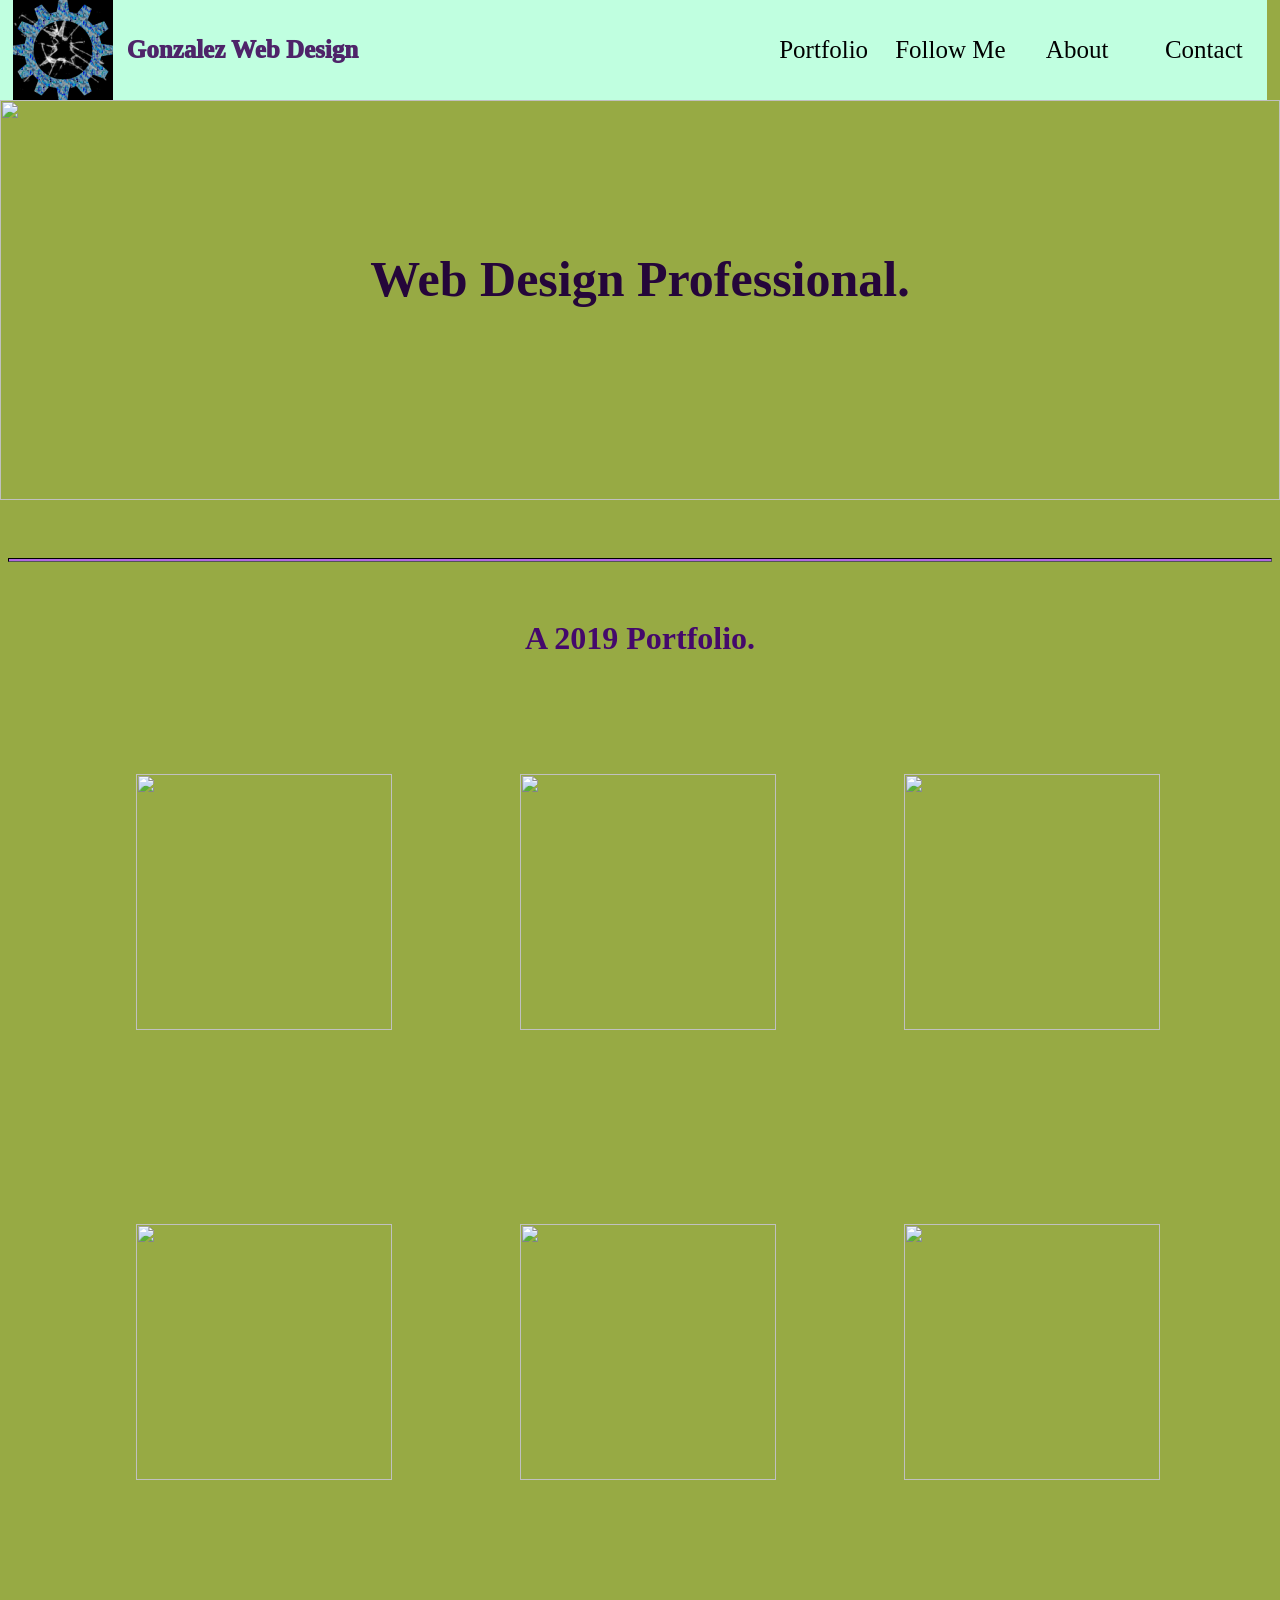
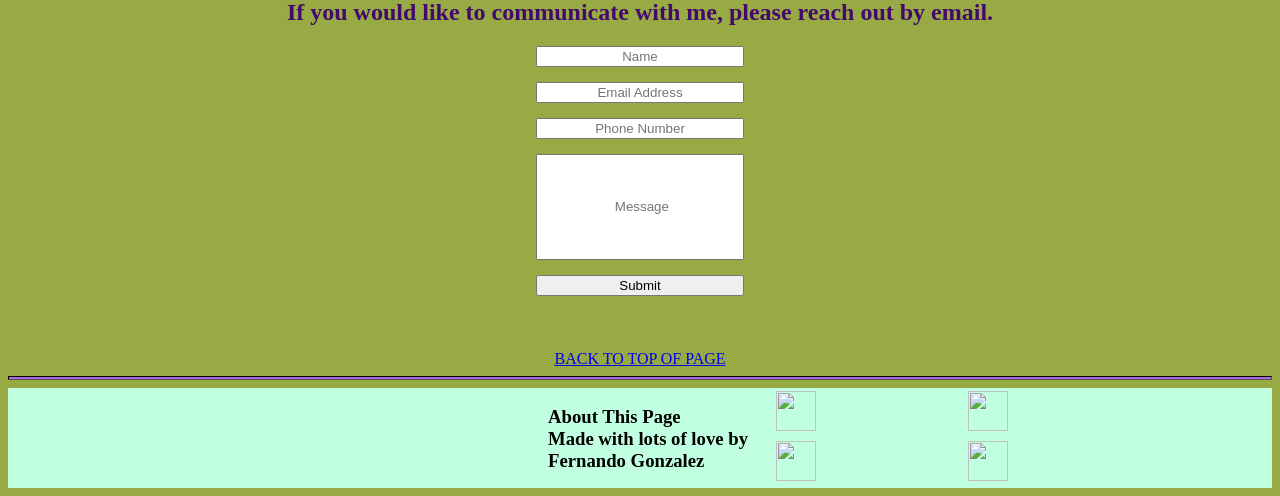
==== index.html @ bf1737f0 "Adding new changes" ====
<!DOCTYPE html>
<html>

<head>
  <meta name="viewport" content="width=device-width, initial-scale=1" />
  <link rel="stylesheet" href="style.css">
  <link rel="shortcut icon" href="http://i67.tinypic.com/2qsawkn.jpg" type="image/x-icon" />
</head>

<body>
  <div class="header">
    <div class="header__container">
      <div class="header__block header__block--icon">
        <img class="header__icon" src="icon.jpeg" />
      </div>

      <div class="header__block header__block--title">
        <p class="header__title">
          Gonzalez Web Design
        </p>
      </div>

      <a class="header__block header__block1 header__a" href="#portfolio">
        <p class="header__p">Portfolio</p>
      </a>

      <a class="header__block header__block2 header__a" href="#social">
        <p class="header__p">Follow Me</p>
      </a>

      <a class="header__block header__block3 header__a" href="#about">
        <p class="header__p">About</p>
      </a>

      <a class="header__block header__block4 header__a" href="#contact">
        <p class="header__p">Contact</p>
      </a>

    </div>
  </div>

  <div class="intro" id="intro">
    <img class="intro__banner" src="https://cdn.pixabay.com/photo/2015/11/02/18/34/banner-1018818_960_720.jpg" />
    <p class="intro__p">
      Web Design Professional.
    </p>
    <hr class="intro__hr" />
  </div>


  <div class="portfolio" id="portfolio">
    <h1 class="portfolio__h1">
      <br>A 2019 Portfolio.</h1>

    <div class="portfolio__container">

      <a class="portfolio__a  portfolio__image1" href="#portfolio">
        <img class="portfolio__image"
          src="https://www.thespruceeats.com/thmb/tqzL9e-4VYZ7c3CF2FsUl1rN_IQ=/1415x1415/smart/filters:no_upscale()/blueberriesx-56a495273df78cf772831b99.jpg" />
        <a class="portfolio__a portfolio__image2" href="#">
          <img class="portfolio__image "
            src="https://www.thompson-morgan.com/product_images/100/zoom/z-STRA-T72197P-A_h.jpg" />
        </a>
        <a class="portfolio__a portfolio__image3" href="#">
          <img class="portfolio__image "
            src="https://nutritionfacts.org/app/uploads/2019/01/blackberries-1539540_1920.jpg" />
        </a>
        <a class="portfolio__a portfolio__image4" href="#">
          <img class="portfolio__image "
            src="https://amindfullmom.com/wp-content/uploads/2017/09/Easy-Dairy-Free-Smoothie-1.jpg" />
        </a>
        <a class="portfolio__a portfolio__image5" href="#">
          <img class="portfolio__image" src="https://lilluna.com/wp-content/uploads/2018/06/berry-pie-resize-2.jpg" />
        </a>
        <a class="portfolio__a portfolio__image6" href="#">
          <img class="portfolio__image "
            src="https://healthyfitnessmeals.com/wp-content/uploads/2018/04/instagram-In-Stream_Square___berry-fruit-salad-5-2.jpg" />
        </a>
    </div>
  </div>

  <div class="contact">
    <h2 class="contact__h2">
      If you would like to communicate with me, please reach out by email.
    </h2>

    <div class="contact__container">
      <form class="contact__form" action="mail.php">
        <input class="contact__input contact__name" type="text" contact__input" placeholder="Name" name="name">
        <input class="contact__input contact__email" type="email" contact__input" placeholder="Email Address"
          name="email" />
        <input class="contact__input contact__phone" type="tel" contact__input" placeholder="Phone Number"
          name="phone" />
        <input class="contact__input contact__message" type="text" contact__input " placeholder=" Message"
          name="message" />

        <input class="contact__submit" type="submit" type="button" value="Submit" />
      </form>
    </div>

    <br>
    <br>
    <br>

    <div class="spring--back">
      <a class="spring--back" href="#intro">

        BACK TO TOP OF PAGE
      </a>
    </div>
  </div>

  <hr class="ending__hr" />

  <div class="footer">
    <div class="footer__container footer__notes">
      <h3 class="footer__h3"> <b>About This Page</b><br>
        Made with lots of love by<br>
        Fernando Gonzalez
    </div>
    <div class="footer__container footer__social">
      <div class="footer__div">
        <a class="footer__a  footer__facebook" href="https://www.facebook.com/" target="_blank">
          <img class="footer__icon" src="https://www.freeiconspng.com/uploads/official-facebook-icon-png-4.png">
        </a>
      </div>
      <div class="footer__div">
        <a class="footer__a footer__instagram" href="https://www.instagram.com/" target="_blank">
          <img class="footer__icon"
            src="https://www.freepngimg.com/thumb/logo/62372-computer-neon-instagram-icons-hd-image-free-png.png">
        </a>
      </div>
      <div class="footer__div">
        <a class="footer__a  footer__twitter" href="https://www.twitter.com/" target="_blank">
          <img class="footer__icon"
            src="https://cdn3.iconfinder.com/data/icons/free-social-icons/67/twitter_circle_color-512.png">
        </a>
      </div>
      <div class="footer__div">
        <a class="footer__a footer__snapchat" href="https://www.snapchat.com/" target="_blank">
          <img class="footer__icon" src="https://www.stickpng.com/assets/images/580b57fcd9996e24bc43c536.png">
        </a>
      </div>
    </div>
  </div>
</body>

</html>
---- style.css ----
body{
    overflow-x: hidden;
    background-color: rgb(151, 170, 68);
}

@media only screen 
  and (min-device-width: 375px) 
  and (max-device-width: 667px) 
  and (-webkit-min-device-pixel-ratio: 2) { /* iphones */
    .header{
        /*position: fixed;*/
        display: none;
        top: 0px;
        left: 0px;
        background-color: rgb(192, 255, 224);
    }
    .header__container{
        /*display: grid;*/
        display:none;
        grid-template-columns: repeat(10, 9.8vw);
        grid-template-rows: 100px;
        align-items: center;
    }
    .header__block{
        display:none;
        height: 100px;
        display: grid;
        justify-content: center;
        align-items: center;
    }
    
    .header__block--icon{
        display:none;
        grid-column: 1/2;
    }
    .header__block--title{
        display:none;
        justify-content: left;
        grid-column: 2/5;
        color: rgb(78, 36, 105);
    }
    
    .header__block1{
        display:none;
        grid-column: 7/8;
    }
    .header__block2{
        display:none;
        grid-column: 8/9;
    }
    .header__block3{
        display:none;
        grid-column: 9/10;
    }
    .header__block4{
        display:none;
        grid-column: 10/11;
    }

    .header__a {
        display: none;
        text-decoration: none;
        color: black;
        font-size: 25px;
    }
    .header__a:hover{
        display: none;
        animation-name: header__a--animation;
        animation-duration: 0.5s;
        animation-fill-mode: forwards;  
        /*background-color: rgb(27, 129, 189); */
    }
    .header__icon{
        display: none;
        height: 100px;
        width: 100px;
    }
    .header__title{
        display: none;
        font-size: 25px;
        text-align: center;
        height: auto;
        font-weight: 1000;
    }
    
}

@media screen 
  and (min-device-width: 1200px) 
  and (max-device-width: 1600px) 
  and (-webkit-min-device-pixel-ratio: 1) { 
    .header{
        position: fixed;
        top: 0px;
        left: 0px;
        background-color: rgb(192, 255, 224);
    }
    .header__container{
        display: grid;
        grid-template-columns: repeat(10, 9.9vw);
        grid-template-rows: 100px;
        align-items: center;
    }
    .header__block{
        height: 100px;
        display: grid;
        justify-content: center;
        align-items: center;
    }
    
    .header__block--icon{
        grid-column: 1/2;
    }
    .header__block--title{
        justify-content: left;
        grid-column: 2/5;
        color: rgb(78, 36, 105);
    }
    
    .header__block1{
        grid-column: 7/8;
    }
    .header__block2{
        grid-column: 8/9;
    }
    .header__block3{
        grid-column: 9/10;
    }
    .header__block4{
        grid-column: 10/11;
    }
    .header__a {
        text-decoration: none;
        color: black;
        font-size: 25px;
    }
    .header__a:hover{
        animation-name: header__a--animation;
        animation-duration: 0.5s;
        animation-fill-mode: forwards;  
        /*background-color: rgb(27, 129, 189); */
    }
    .header__icon{
        height: 100px;
        width: 100px;
    }
    .header__title{
        font-size: 25px;
        text-align: center;
        height: auto;
        font-weight: 1000;
    }
    .intro{
        margin-top: 100px;
    }
}




@keyframes header__a--animation{
    0%{
        color: red;
        background-color: rgb(151, 170, 68);
    }

    100%{
        color: blue;
        background-color: rgb(185, 197, 131);
    }
}

.intro{
    margin-top: 250px;
}

.intro__banner{
    position: absolute;
    left: 0px;
    top: 100px;
    width: 100vw;
    height: 400px;
    z-index: -100;
}
.intro__p{
    font-size: 50px;
    font-weight: 800;
    text-align: center;
    color: rgb(37, 6, 58);
}
.intro__hr{
        margin-top: 250px;
}
.intro__hr, .ending__hr{
    border-color: black;
    padding-top: 1px;
    padding-bottom: 1px;
    background-color: rgb(176, 104, 224);
}
@keyframes portfolio__image--animation{
    0%{
    }

    20%{
        box-shadow: 0px 0px 25px rgb(5, 75, 141);
    }
    70%{
        box-shadow: 0px 0px 25px rgb(5, 75, 141);
        box-shadow: 0px 0px 50px rgb(84, 164, 240);
    }
    100%{
        box-shadow: 0px 0px 25px rgb(5, 75, 141);
        box-shadow: 0px 0px 50px rgb(84, 164, 240);
        box-shadow: 0px 0px 100px rgb(144, 192, 236);
    }
}

@media only screen 
  and (min-device-width: 375px) 
  and (max-device-width: 667px) 
  and (-webkit-min-device-pixel-ratio: 2) 
  { /* iphones */
    .portfolio__a:hover{
        animation-name: portfolio__image--animation;
        animation-duration: 0.2s;
        animation-fill-mode: forwards;
    }
    .portfolio__container{
        display: grid;
        grid-template-columns: repeat(5, 20vw);
        grid-template-rows: repeat(3, 30vh);
        justify-items: center;
        align-items: center;
    }
    
    .portfolio__image{
        width: 40vw;
        height: 40vw;
    }
    .portfolio__image:hover{
        animation-name: portfolio__image--animation;
        animation-duration: 0.5s;
        animation-fill-mode: forwards;
    }
    .portfolio__image1{
        grid-column: 1/3;
        grid-row:  1/2;  
    }
    .portfolio__image2{
        grid-column: 4/6;
        grid-row: 1/2;
    }
    .portfolio__image3{
        grid-column: 1/3;
        grid-row: 2/3;
    }
    .portfolio__image4{
        grid-column: 4/6;
        grid-row: 2/3;
    }
    .portfolio__image5{
        grid-column: 1/3;
        grid-row: 3/4; 
    }
    .portfolio__image6
    {
        grid-column: 4/6;
        grid-row: 3/4;
    }
    .portfolio__h1{
        color: rgb(68, 9, 107);
        text-align: center;
    }
  }

  @media screen 
  and (min-device-width: 1200px) 
  and (max-device-width: 1600px) 
  and (-webkit-min-device-pixel-ratio: 1) 
  { 
    .portfolio__a:hover{
        animation-name: portfolio__image--animation;
        animation-duration: 0.2s;
        animation-fill-mode: forwards;
    }
    .portfolio__container{
        display: grid;
        grid-template-columns: repeat(10, 10vw);
        grid-template-rows: repeat(2, 50vh);
        justify-items: center;
        align-items: center;
    }
    
    .portfolio__image{
        width: 20vw;
        height: 20vw;
    }
    .portfolio__image:hover{
        animation-name: portfolio__image--animation;
        animation-duration: 0.5s;
        animation-fill-mode: forwards;
    }
    .portfolio__image1{
        grid-column: 2/4;
        grid-row:  1/2;  
    }
    .portfolio__image2{
        grid-column: 5/7;
        grid-row: 1/2;
    }
    .portfolio__image3{
        grid-column: 8/10;
        grid-row: 1/2;
    }
    .portfolio__image4{
        grid-column: 2/4;
        grid-row: 2/3;
    }
    .portfolio__image5{
        grid-column: 5/7;
        grid-row: 2/3; 
    }
    .portfolio__image6
    {
        grid-column: 8/10;
        grid-row: 2/3;
    }
    .portfolio__h1{
        color: rgb(68, 9, 107);
        text-align: center;
    }
  }
.contact__h2{
    text-align: center; 
    color: rgb(68, 9, 107);
}
.contact__container{
    display: grid;
    grid-template-columns: 100vw; 
    justify-content: center;
    align-items: center;
}

.contact__form{
    display: grid;
    justify-content: center;
    align-items: center;
    row-gap: 15px;
}

.contact__input {
    text-align: center;
}

.contact__message{
    width: 200px;
    height: 100px;
}

.spring--back{
    text-align: center;
}

.footer__h1{
    text-align: center;
}

.footer{
    display: grid;
    grid-template-columns: repeat(10, 10vw);
    grid-template-rows: 100px;
    background-color: rgb(192, 255, 224);

}

.footer__container{
    display: grid;
    justify-content: center;
    align-items: center;
}

@media only screen 
  and (min-device-width: 375px) 
  and (max-device-width: 667px) 
  and (-webkit-min-device-pixel-ratio: 2) { /* iphones */
        .footer__notes{
            grid-column: 1/7;
    }
}

    @media screen 
  and (min-device-width: 1200px) 
  and (max-device-width: 1600px) 
  and (-webkit-min-device-pixel-ratio: 1) { 
        .footer__notes{
            grid-column: 5/7;
        }
  }
.footer__social{
    grid-column: 7/10;
    display: grid;
    grid-template-columns: repeat(2, 50%);
    grid-template-rows: repeat(2, 50%);
    justify-content: center;
    align-items: center;
}
.footer__icon{
    width: 40px;
    height: 40px;
}

.footer__facebook{
    grid-column: 1/2;
    grid-row: 1/2;
    }
    .footer__instagram{
        grid-column: 2/3;
        grid-row: 1/2;
    }
    .footer__twitter{
        grid-column: 1/2;
        grid-row: 2/3;
    }
    .footer__snapchat{
        grid-column: 2/3;
        grid-row: 2/3;
    }
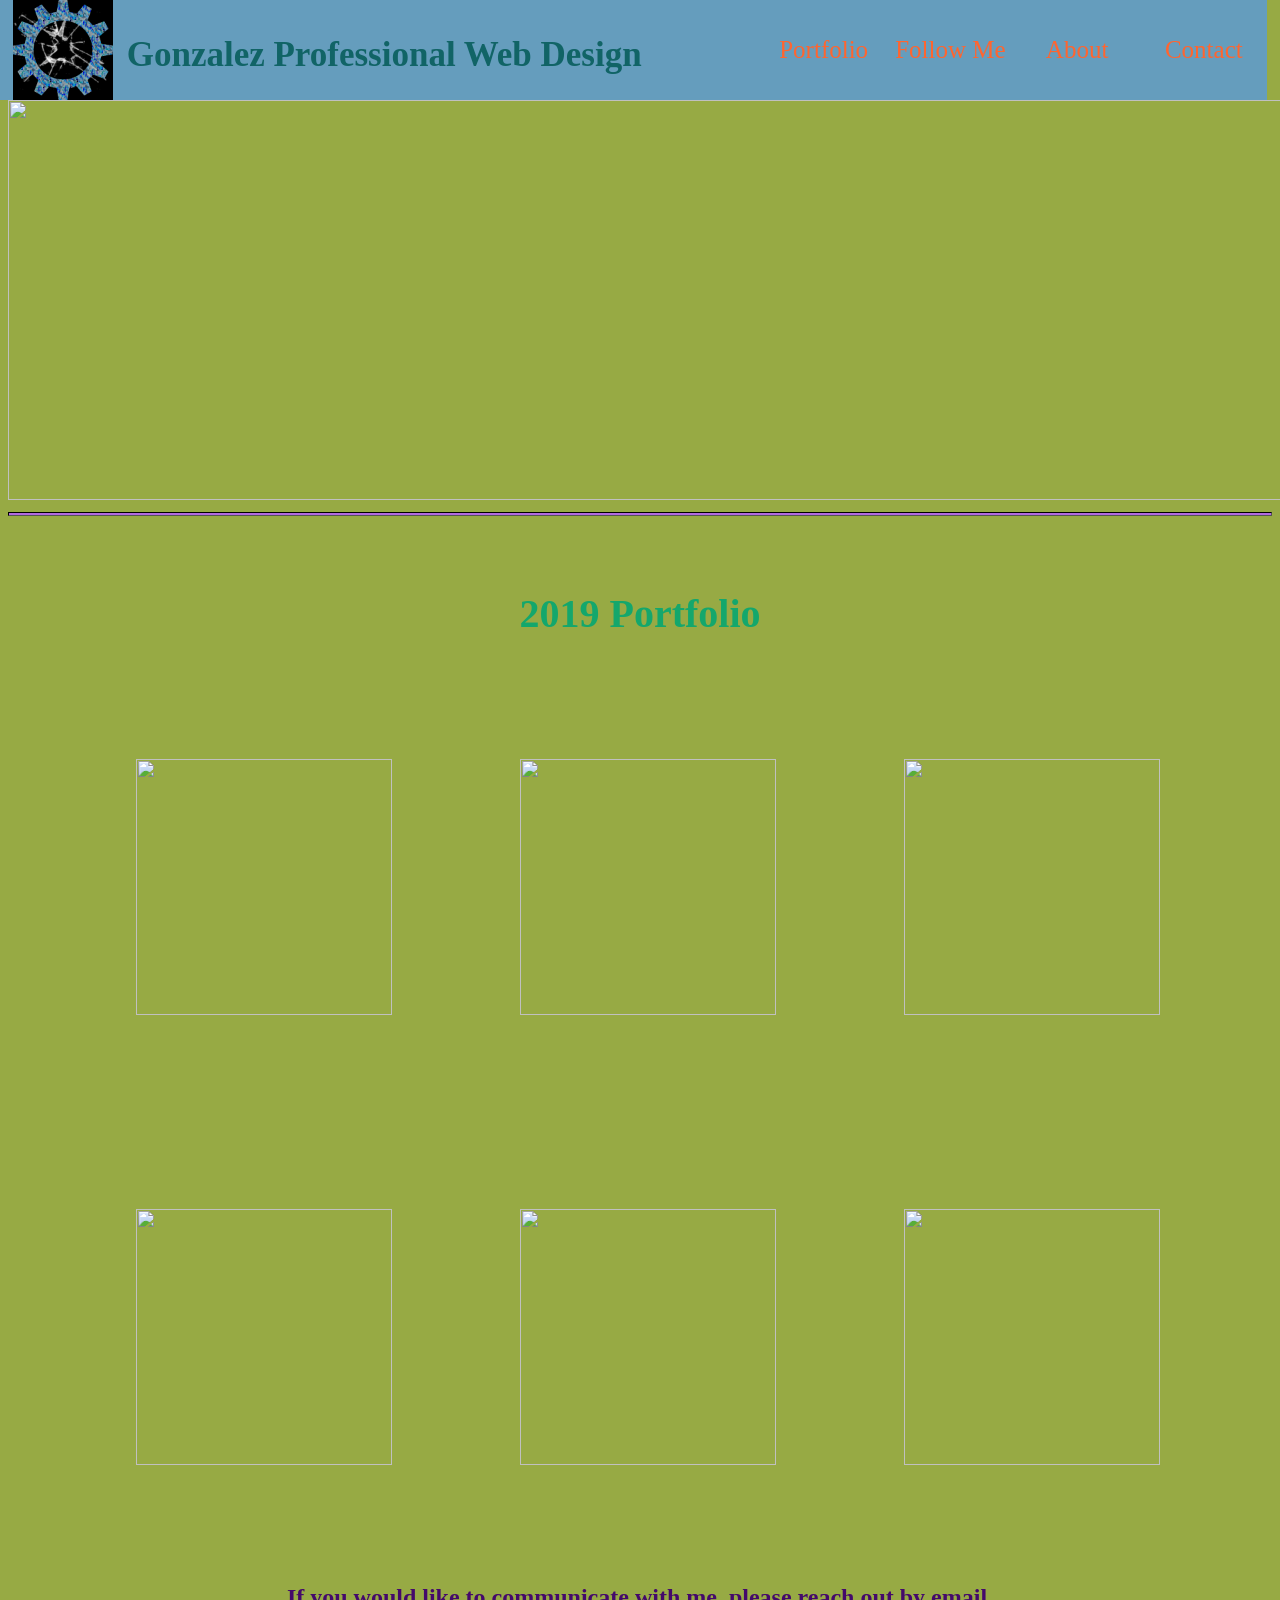
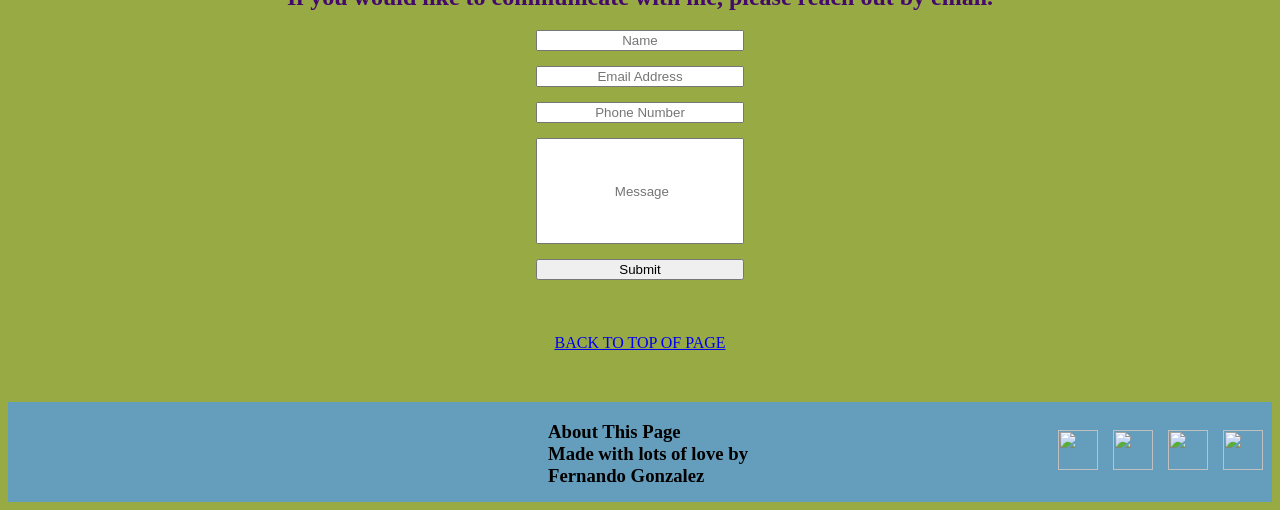
==== commit 1404eec2: "Jasmine helped me :)" ====
--- a/index.html
+++ b/index.html
@@ -16,7 +16,7 @@
 
       <div class="header__block header__block--title">
         <p class="header__title">
-          Gonzalez Web Design
+          Gonzalez Professional Web Design
         </p>
       </div>
 
@@ -40,17 +40,17 @@
   </div>
 
   <div class="intro" id="intro">
-    <img class="intro__banner" src="https://cdn.pixabay.com/photo/2015/11/02/18/34/banner-1018818_960_720.jpg" />
     <p class="intro__p">
-      Web Design Professional.
+      
     </p>
+    <img class="intro__banner" src="https://bloximages.newyork1.vip.townnews.com/fredericknewspost.com/content/tncms/assets/v3/editorial/b/5f/b5fc87c0-5a7e-5927-916b-84604a9eda66/5bd89a073c6de.image.jpg?resize=400%2C188" />
     <hr class="intro__hr" />
   </div>
 
 
   <div class="portfolio" id="portfolio">
     <h1 class="portfolio__h1">
-      <br>A 2019 Portfolio.</h1>
+      <br>2019 Portfolio</h1>
 
     <div class="portfolio__container">
 
@@ -110,7 +110,6 @@
     </div>
   </div>
 
-  <hr class="ending__hr" />
 
   <div class="footer">
     <div class="footer__container footer__notes">
@@ -127,13 +126,13 @@
       <div class="footer__div">
         <a class="footer__a footer__instagram" href="https://www.instagram.com/" target="_blank">
           <img class="footer__icon"
-            src="https://www.freepngimg.com/thumb/logo/62372-computer-neon-instagram-icons-hd-image-free-png.png">
+            src="http://www.transparentpng.com/thumb/logo-instagram/4u4DTk-instagram-logo-transparent-background.png">
         </a>
       </div>
       <div class="footer__div">
         <a class="footer__a  footer__twitter" href="https://www.twitter.com/" target="_blank">
           <img class="footer__icon"
-            src="https://cdn3.iconfinder.com/data/icons/free-social-icons/67/twitter_circle_color-512.png">
+            src="http://s7494.pcdn.co/ie/files/2017/12/twitter-png-twitter-icon-1600.png">
         </a>
       </div>
       <div class="footer__div">
--- a/style.css
+++ b/style.css
@@ -1,347 +1,213 @@
-body{
+body {
     overflow-x: hidden;
     background-color: rgb(151, 170, 68);
 }
 
-@media only screen 
-  and (min-device-width: 375px) 
-  and (max-device-width: 667px) 
-  and (-webkit-min-device-pixel-ratio: 2) { /* iphones */
-    .header{
-        /*position: fixed;*/
-        display: none;
-        top: 0px;
-        left: 0px;
-        background-color: rgb(192, 255, 224);
-    }
-    .header__container{
-        /*display: grid;*/
-        display:none;
-        grid-template-columns: repeat(10, 9.8vw);
-        grid-template-rows: 100px;
-        align-items: center;
-    }
-    .header__block{
-        display:none;
-        height: 100px;
-        display: grid;
-        justify-content: center;
-        align-items: center;
-    }
-    
-    .header__block--icon{
-        display:none;
-        grid-column: 1/2;
-    }
-    .header__block--title{
-        display:none;
-        justify-content: left;
-        grid-column: 2/5;
-        color: rgb(78, 36, 105);
-    }
-    
-    .header__block1{
-        display:none;
-        grid-column: 7/8;
-    }
-    .header__block2{
-        display:none;
-        grid-column: 8/9;
-    }
-    .header__block3{
-        display:none;
-        grid-column: 9/10;
-    }
-    .header__block4{
-        display:none;
-        grid-column: 10/11;
-    }
-
-    .header__a {
-        display: none;
-        text-decoration: none;
-        color: black;
-        font-size: 25px;
-    }
-    .header__a:hover{
-        display: none;
-        animation-name: header__a--animation;
-        animation-duration: 0.5s;
-        animation-fill-mode: forwards;  
-        /*background-color: rgb(27, 129, 189); */
-    }
-    .header__icon{
-        display: none;
-        height: 100px;
-        width: 100px;
-    }
-    .header__title{
-        display: none;
-        font-size: 25px;
-        text-align: center;
-        height: auto;
-        font-weight: 1000;
-    }
-    
-}
-
-@media screen 
-  and (min-device-width: 1200px) 
-  and (max-device-width: 1600px) 
-  and (-webkit-min-device-pixel-ratio: 1) { 
-    .header{
-        position: fixed;
-        top: 0px;
-        left: 0px;
-        background-color: rgb(192, 255, 224);
-    }
-    .header__container{
-        display: grid;
-        grid-template-columns: repeat(10, 9.9vw);
-        grid-template-rows: 100px;
-        align-items: center;
-    }
-    .header__block{
-        height: 100px;
-        display: grid;
-        justify-content: center;
-        align-items: center;
-    }
-    
-    .header__block--icon{
-        grid-column: 1/2;
-    }
-    .header__block--title{
-        justify-content: left;
-        grid-column: 2/5;
-        color: rgb(78, 36, 105);
-    }
-    
-    .header__block1{
-        grid-column: 7/8;
-    }
-    .header__block2{
-        grid-column: 8/9;
-    }
-    .header__block3{
-        grid-column: 9/10;
-    }
-    .header__block4{
-        grid-column: 10/11;
-    }
-    .header__a {
-        text-decoration: none;
-        color: black;
-        font-size: 25px;
-    }
-    .header__a:hover{
-        animation-name: header__a--animation;
-        animation-duration: 0.5s;
-        animation-fill-mode: forwards;  
-        /*background-color: rgb(27, 129, 189); */
-    }
-    .header__icon{
-        height: 100px;
-        width: 100px;
-    }
-    .header__title{
-        font-size: 25px;
-        text-align: center;
-        height: auto;
-        font-weight: 1000;
-    }
-    .intro{
-        margin-top: 100px;
-    }
-}
-
-
-
-
-@keyframes header__a--animation{
-    0%{
-        color: red;
-        background-color: rgb(151, 170, 68);
-    }
-
-    100%{
-        color: blue;
-        background-color: rgb(185, 197, 131);
-    }
-}
-
-.intro{
-    margin-top: 250px;
-}
-
-.intro__banner{
-    position: absolute;
+.header {
+    position: fixed;
+    top: 0px;
     left: 0px;
-    top: 100px;
+    background-color: #659dbd;
+}
+
+.header__container {
+    display: grid;
+    grid-template-columns: repeat(10, 9.9vw);
+    grid-template-rows: 100px;
+    align-items: center;
+}
+
+.header__block {
+    height: 100px;
+    display: grid;
+    justify-content: center;
+    align-items: center;
+}
+
+.header__block--icon {
+    grid-column: 1/2;
+}
+
+.header__block--title {
+    justify-content: left;
+    grid-column: 2/7;
+}
+
+.header__block1 {
+    grid-column: 7/8;
+}
+
+.header__block2 {
+    grid-column: 8/9;
+}
+
+.header__block3 {
+    grid-column: 9/10;
+}
+
+.header__block4 {
+    grid-column: 10/11;
+}
+
+.header__a {
+    text-decoration: none;
+    color: #ff652f;
+    font-size: 25px;
+    font-family: Garamond;
+}
+
+.header__a:hover {
+    animation-name: header__a--animation;
+    animation-duration: 0.5s;
+    animation-fill-mode: forwards;
+    /*background-color: rgb(27, 129, 189); */
+}
+
+.header__icon {
+    height: 100px;
+    width: 100px;
+}
+
+.header__title {
+    font-size: 35px;
+    font-weight: 800;
+    text-align: center;
+    color: #116466;
+    font-family: "Impact"; 
+
+}
+
+.intro {
+    margin-top: 100px;
+}
+
+@keyframes header__a--animation {
+    0% {
+        color: #ffcb9a;
+        background-color: #116166;
+    }
+    100% {
+        color: #e8a87c;
+        background-color: #c38d9e;
+    }
+}
+
+
+
+.intro__banner {
+    position: relative;
     width: 100vw;
     height: 400px;
     z-index: -100;
 }
-.intro__p{
+
+.intro__p {
     font-size: 50px;
     font-weight: 800;
     text-align: center;
     color: rgb(37, 6, 58);
 }
-.intro__hr{
-        margin-top: 250px;
-}
-.intro__hr, .ending__hr{
+
+
+
+.intro__hr, .ending__hr {
     border-color: black;
     padding-top: 1px;
     padding-bottom: 1px;
     background-color: rgb(176, 104, 224);
 }
-@keyframes portfolio__image--animation{
-    0%{
-    }
-
-    20%{
+
+@keyframes portfolio__image--animation {
+    0% {}
+    20% {
         box-shadow: 0px 0px 25px rgb(5, 75, 141);
     }
-    70%{
+    70% {
         box-shadow: 0px 0px 25px rgb(5, 75, 141);
         box-shadow: 0px 0px 50px rgb(84, 164, 240);
     }
-    100%{
+    100% {
         box-shadow: 0px 0px 25px rgb(5, 75, 141);
         box-shadow: 0px 0px 50px rgb(84, 164, 240);
         box-shadow: 0px 0px 100px rgb(144, 192, 236);
     }
 }
 
-@media only screen 
-  and (min-device-width: 375px) 
-  and (max-device-width: 667px) 
-  and (-webkit-min-device-pixel-ratio: 2) 
-  { /* iphones */
-    .portfolio__a:hover{
-        animation-name: portfolio__image--animation;
-        animation-duration: 0.2s;
-        animation-fill-mode: forwards;
-    }
-    .portfolio__container{
-        display: grid;
-        grid-template-columns: repeat(5, 20vw);
-        grid-template-rows: repeat(3, 30vh);
-        justify-items: center;
-        align-items: center;
-    }
-    
-    .portfolio__image{
-        width: 40vw;
-        height: 40vw;
-    }
-    .portfolio__image:hover{
-        animation-name: portfolio__image--animation;
-        animation-duration: 0.5s;
-        animation-fill-mode: forwards;
-    }
-    .portfolio__image1{
-        grid-column: 1/3;
-        grid-row:  1/2;  
-    }
-    .portfolio__image2{
-        grid-column: 4/6;
-        grid-row: 1/2;
-    }
-    .portfolio__image3{
-        grid-column: 1/3;
-        grid-row: 2/3;
-    }
-    .portfolio__image4{
-        grid-column: 4/6;
-        grid-row: 2/3;
-    }
-    .portfolio__image5{
-        grid-column: 1/3;
-        grid-row: 3/4; 
-    }
-    .portfolio__image6
-    {
-        grid-column: 4/6;
-        grid-row: 3/4;
-    }
-    .portfolio__h1{
-        color: rgb(68, 9, 107);
-        text-align: center;
-    }
-  }
-
-  @media screen 
-  and (min-device-width: 1200px) 
-  and (max-device-width: 1600px) 
-  and (-webkit-min-device-pixel-ratio: 1) 
-  { 
-    .portfolio__a:hover{
-        animation-name: portfolio__image--animation;
-        animation-duration: 0.2s;
-        animation-fill-mode: forwards;
-    }
-    .portfolio__container{
-        display: grid;
-        grid-template-columns: repeat(10, 10vw);
-        grid-template-rows: repeat(2, 50vh);
-        justify-items: center;
-        align-items: center;
-    }
-    
-    .portfolio__image{
-        width: 20vw;
-        height: 20vw;
-    }
-    .portfolio__image:hover{
-        animation-name: portfolio__image--animation;
-        animation-duration: 0.5s;
-        animation-fill-mode: forwards;
-    }
-    .portfolio__image1{
-        grid-column: 2/4;
-        grid-row:  1/2;  
-    }
-    .portfolio__image2{
-        grid-column: 5/7;
-        grid-row: 1/2;
-    }
-    .portfolio__image3{
-        grid-column: 8/10;
-        grid-row: 1/2;
-    }
-    .portfolio__image4{
-        grid-column: 2/4;
-        grid-row: 2/3;
-    }
-    .portfolio__image5{
-        grid-column: 5/7;
-        grid-row: 2/3; 
-    }
-    .portfolio__image6
-    {
-        grid-column: 8/10;
-        grid-row: 2/3;
-    }
-    .portfolio__h1{
-        color: rgb(68, 9, 107);
-        text-align: center;
-    }
-  }
-.contact__h2{
-    text-align: center; 
+.portfolio__a:hover {
+    animation-name: portfolio__image--animation;
+    animation-duration: 0.2s;
+    animation-fill-mode: forwards;
+}
+
+.portfolio__container {
+    display: grid;
+    grid-template-columns: repeat(10, 10vw);
+    grid-template-rows: repeat(2, 50vh);
+    justify-items: center;
+    align-items: center;
+}
+
+.portfolio__image {
+    width: 20vw;
+    height: 20vw;
+}
+
+.portfolio__image:hover {
+    animation-name: portfolio__image--animation;
+    animation-duration: 0.5s;
+    animation-fill-mode: forwards;
+}
+
+.portfolio__image1 {
+    grid-column: 2/4;
+    grid-row: 1/2;
+}
+
+.portfolio__image2 {
+    grid-column: 5/7;
+    grid-row: 1/2;
+}
+
+.portfolio__image3 {
+    grid-column: 8/10;
+    grid-row: 1/2;
+}
+
+.portfolio__image4 {
+    grid-column: 2/4;
+    grid-row: 2/3;
+}
+
+.portfolio__image5 {
+    grid-column: 5/7;
+    grid-row: 2/3;
+}
+
+.portfolio__image6 {
+    grid-column: 8/10;
+    grid-row: 2/3;
+}
+
+.portfolio__h1 {
+    font-size: 40px;
+    color: #14a76c;
+    text-align: center;
+    font-family: Times;
+}
+
+.contact__h2 {
+    text-align: center;
     color: rgb(68, 9, 107);
 }
-.contact__container{
-    display: grid;
-    grid-template-columns: 100vw; 
-    justify-content: center;
-    align-items: center;
-}
-
-.contact__form{
+
+.contact__container {
+    display: grid;
+    grid-template-columns: 100vw;
+    justify-content: center;
+    align-items: center;
+}
+
+.contact__form {
     display: grid;
     justify-content: center;
     align-items: center;
@@ -352,76 +218,64 @@
     text-align: center;
 }
 
-.contact__message{
+.contact__message {
     width: 200px;
     height: 100px;
 }
 
-.spring--back{
-    text-align: center;
-}
-
-.footer__h1{
-    text-align: center;
-}
-
-.footer{
+.spring--back {
+    text-align: center;
+}
+
+.footer__h1 {
+    text-align: center;
+}
+
+.footer {
     display: grid;
     grid-template-columns: repeat(10, 10vw);
     grid-template-rows: 100px;
-    background-color: rgb(192, 255, 224);
-
-}
-
-.footer__container{
-    display: grid;
-    justify-content: center;
-    align-items: center;
-}
-
-@media only screen 
-  and (min-device-width: 375px) 
-  and (max-device-width: 667px) 
-  and (-webkit-min-device-pixel-ratio: 2) { /* iphones */
-        .footer__notes{
-            grid-column: 1/7;
-    }
-}
-
-    @media screen 
-  and (min-device-width: 1200px) 
-  and (max-device-width: 1600px) 
-  and (-webkit-min-device-pixel-ratio: 1) { 
-        .footer__notes{
-            grid-column: 5/7;
-        }
-  }
-.footer__social{
-    grid-column: 7/10;
-    display: grid;
-    grid-template-columns: repeat(2, 50%);
-    grid-template-rows: repeat(2, 50%);
-    justify-content: center;
-    align-items: center;
-}
-.footer__icon{
+    background-color: #659dbd;
+
+    margin-top: 50px;
+}
+
+.footer__container {
+    display: grid;
+    justify-content: center;
+    align-items: center;
+}
+
+.footer__notes {
+    grid-column: 5/7;
+}
+
+.footer__social {
+    grid-column: 9/12;
+    display: flex;
+    justify-content: center;
+    align-items: center;
+    column-gap: 5px;
+}
+
+.footer__icon {
     width: 40px;
     height: 40px;
 }
 
-.footer__facebook{
-    grid-column: 1/2;
-    grid-row: 1/2;
-    }
-    .footer__instagram{
-        grid-column: 2/3;
-        grid-row: 1/2;
-    }
-    .footer__twitter{
-        grid-column: 1/2;
-        grid-row: 2/3;
-    }
-    .footer__snapchat{
-        grid-column: 2/3;
-        grid-row: 2/3;
-    }+.footer__facebook {
+    position: relative;
+    
+}
+
+.footer__instagram {
+    margin-left: 10px;
+}
+
+.footer__twitter {
+    margin-left: 10px;
+}
+
+.footer__snapchat {
+    margin-left: 10px;
+}
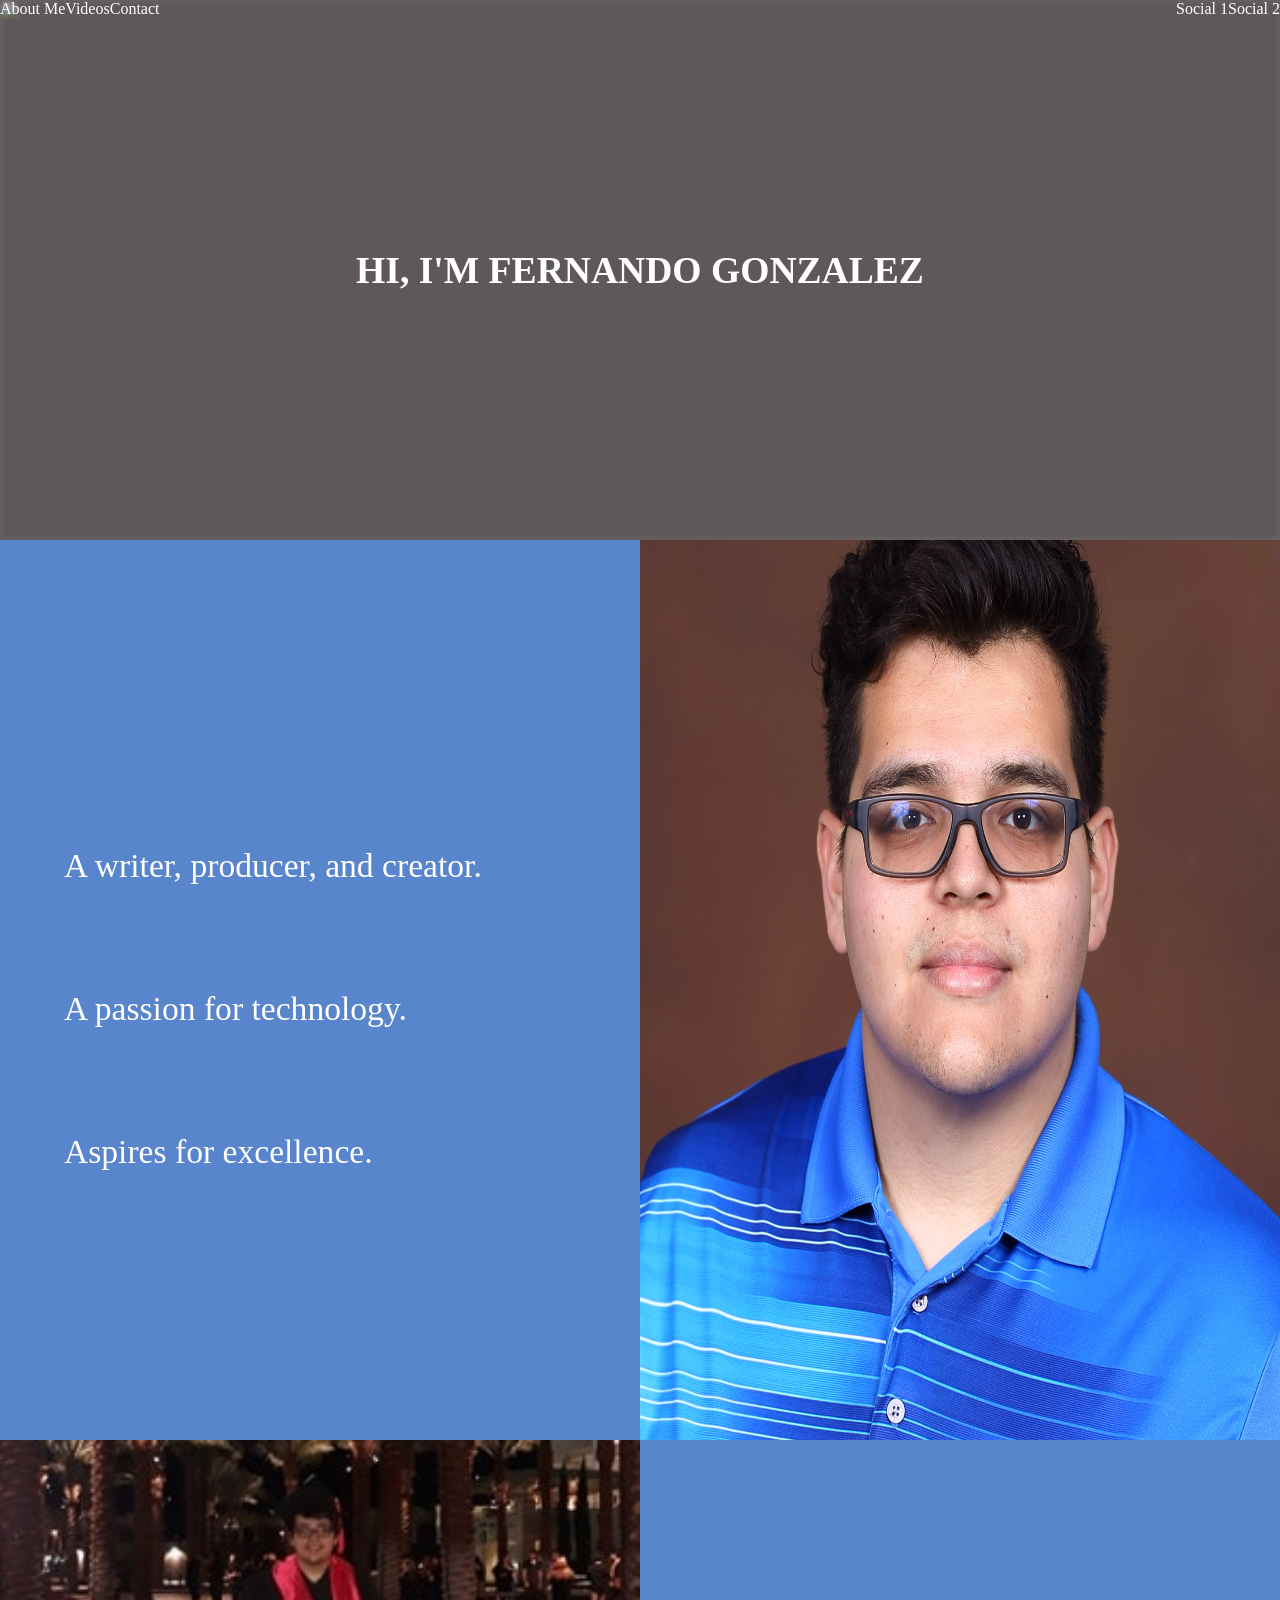
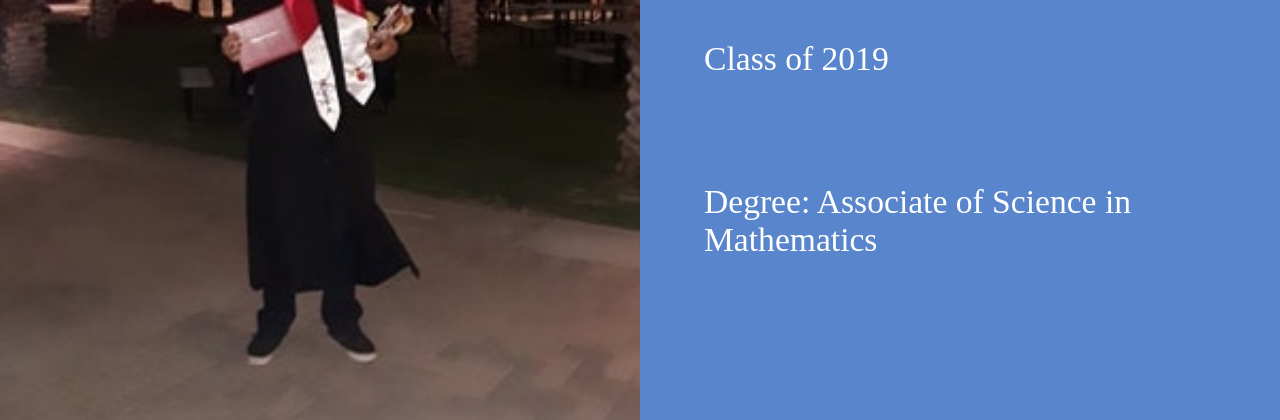
==== commit 51097b04: "Changed html to index.html" ====
--- a/index.html
+++ b/index.html
@@ -1,147 +1,91 @@
-<!DOCTYPE html>
 <html>
 
 <head>
-  <meta name="viewport" content="width=device-width, initial-scale=1" />
-  <link rel="stylesheet" href="style.css">
-  <link rel="shortcut icon" href="http://i67.tinypic.com/2qsawkn.jpg" type="image/x-icon" />
+    <link rel="stylesheet" type="text/css" href="Fernando.css">
+    <script src="Fernando.js">
+    </script>
 </head>
 
 <body>
-  <div class="header">
-    <div class="header__container">
-      <div class="header__block header__block--icon">
-        <img class="header__icon" src="icon.jpeg" />
-      </div>
 
-      <div class="header__block header__block--title">
-        <p class="header__title">
-          Gonzalez Professional Web Design
-        </p>
-      </div>
+    <div class="header">
+        <nav class="header__nav">
 
-      <a class="header__block header__block1 header__a" href="#portfolio">
-        <p class="header__p">Portfolio</p>
-      </a>
+            <div class="header__nav__box">
+                <a class="header__nav__box__a" href="#">About Me</a>
+            </div>
 
-      <a class="header__block header__block2 header__a" href="#social">
-        <p class="header__p">Follow Me</p>
-      </a>
+            <div class="header__nav__box">
+                <a class="header__nav__box__a" href="#">Videos</a>
+            </div>
 
-      <a class="header__block header__block3 header__a" href="#about">
-        <p class="header__p">About</p>
-      </a>
+            <div class="header__nav__box">
+                <a class="header__nav__box__a" href="#">Contact</a>
+            </div>
 
-      <a class="header__block header__block4 header__a" href="#contact">
-        <p class="header__p">Contact</p>
-      </a>
+        </nav>
 
+        <div class="header__social">
+            <div class="header__social__div">
+                <a class="header__social__div__a" href="#">Social 1</a>
+            </div>
+
+            <div class="header__social__div">
+                <a class="header__social__div__a" href="#">Social 2</a>
+            </div>
+        </div>
     </div>
-  </div>
 
-  <div class="intro" id="intro">
-    <p class="intro__p">
-      
-    </p>
-    <img class="intro__banner" src="https://bloximages.newyork1.vip.townnews.com/fredericknewspost.com/content/tncms/assets/v3/editorial/b/5f/b5fc87c0-5a7e-5927-916b-84604a9eda66/5bd89a073c6de.image.jpg?resize=400%2C188" />
-    <hr class="intro__hr" />
-  </div>
+    <div class="introduction">
+        <div class="introduction__wrapper">
+            <img class="introduction__image" src="idyllwild.jpeg" />
+        </div>
+        <h1 class="introduction__box__h1">
+            HI, I'M FERNANDO GONZALEZ
+        </h1>
+    </div>
 
 
-  <div class="portfolio" id="portfolio">
-    <h1 class="portfolio__h1">
-      <br>2019 Portfolio</h1>
+    <div class="body__container">
+        <div class="introduction__container__description">
+            <p class="introduction__p">
+                A writer, producer, and creator. 
+            </p>
 
-    <div class="portfolio__container">
+            <p class="introduction__p">
+                A passion for technology.
+            </p>
 
-      <a class="portfolio__a  portfolio__image1" href="#portfolio">
-        <img class="portfolio__image"
-          src="https://www.thespruceeats.com/thmb/tqzL9e-4VYZ7c3CF2FsUl1rN_IQ=/1415x1415/smart/filters:no_upscale()/blueberriesx-56a495273df78cf772831b99.jpg" />
-        <a class="portfolio__a portfolio__image2" href="#">
-          <img class="portfolio__image "
-            src="https://www.thompson-morgan.com/product_images/100/zoom/z-STRA-T72197P-A_h.jpg" />
-        </a>
-        <a class="portfolio__a portfolio__image3" href="#">
-          <img class="portfolio__image "
-            src="https://nutritionfacts.org/app/uploads/2019/01/blackberries-1539540_1920.jpg" />
-        </a>
-        <a class="portfolio__a portfolio__image4" href="#">
-          <img class="portfolio__image "
-            src="https://amindfullmom.com/wp-content/uploads/2017/09/Easy-Dairy-Free-Smoothie-1.jpg" />
-        </a>
-        <a class="portfolio__a portfolio__image5" href="#">
-          <img class="portfolio__image" src="https://lilluna.com/wp-content/uploads/2018/06/berry-pie-resize-2.jpg" />
-        </a>
-        <a class="portfolio__a portfolio__image6" href="#">
-          <img class="portfolio__image "
-            src="https://healthyfitnessmeals.com/wp-content/uploads/2018/04/instagram-In-Stream_Square___berry-fruit-salad-5-2.jpg" />
-        </a>
-    </div>
-  </div>
+            <p class="introduction__p">
+                Aspires for excellence.
+            </p>
 
-  <div class="contact">
-    <h2 class="contact__h2">
-      If you would like to communicate with me, please reach out by email.
-    </h2>
+        </div>
 
-    <div class="contact__container">
-      <form class="contact__form" action="mail.php">
-        <input class="contact__input contact__name" type="text" contact__input" placeholder="Name" name="name">
-        <input class="contact__input contact__email" type="email" contact__input" placeholder="Email Address"
-          name="email" />
-        <input class="contact__input contact__phone" type="tel" contact__input" placeholder="Phone Number"
-          name="phone" />
-        <input class="contact__input contact__message" type="text" contact__input " placeholder=" Message"
-          name="message" />
-
-        <input class="contact__submit" type="submit" type="button" value="Submit" />
-      </form>
-    </div>
-
-    <br>
-    <br>
-    <br>
-
-    <div class="spring--back">
-      <a class="spring--back" href="#intro">
-
-        BACK TO TOP OF PAGE
-      </a>
-    </div>
-  </div>
+        <div class="introduction__container__picture">
+            <img class="introduction__image2" src="image.jpeg" />
+        </div>
 
 
-  <div class="footer">
-    <div class="footer__container footer__notes">
-      <h3 class="footer__h3"> <b>About This Page</b><br>
-        Made with lots of love by<br>
-        Fernando Gonzalez
-    </div>
-    <div class="footer__container footer__social">
-      <div class="footer__div">
-        <a class="footer__a  footer__facebook" href="https://www.facebook.com/" target="_blank">
-          <img class="footer__icon" src="https://www.freeiconspng.com/uploads/official-facebook-icon-png-4.png">
-        </a>
-      </div>
-      <div class="footer__div">
-        <a class="footer__a footer__instagram" href="https://www.instagram.com/" target="_blank">
-          <img class="footer__icon"
-            src="http://www.transparentpng.com/thumb/logo-instagram/4u4DTk-instagram-logo-transparent-background.png">
-        </a>
-      </div>
-      <div class="footer__div">
-        <a class="footer__a  footer__twitter" href="https://www.twitter.com/" target="_blank">
-          <img class="footer__icon"
-            src="http://s7494.pcdn.co/ie/files/2017/12/twitter-png-twitter-icon-1600.png">
-        </a>
-      </div>
-      <div class="footer__div">
-        <a class="footer__a footer__snapchat" href="https://www.snapchat.com/" target="_blank">
-          <img class="footer__icon" src="https://www.stickpng.com/assets/images/580b57fcd9996e24bc43c536.png">
-        </a>
-      </div>
-    </div>
-  </div>
-</body>
+<!----
+        <h2 class="timeline__h2">
+            TIMELINE
+        </h2>
+    -->
+        <img class="graduation__image" src="graduation.jpeg">
+        <div class="graduation__description">
+            <p class="graduation__p">
+                Class of 2019   
+            </p>
+
+            <p class="graduation__p">
+                Degree: Associate of Science in Mathematics
+            </p>
+        </div>
+
+    </div> <!-- end of body container -->
+
+    <div class="" </div> </body> <footer>
+        </footer>
 
 </html>
--- a/Fernando.css
+++ b/Fernando.css
@@ -0,0 +1,95 @@
+body{
+    background-color: rgb(95, 88, 88);
+    overflow-x: hidden;
+}
+
+.body__container{
+    position: absolute;
+    display: grid;
+    grid-template-columns: 50vw 50vw;
+    top: 60vh;
+    left: 0px;
+    grid-template-columns: 50vw 50vw; 
+}
+
+.header{
+    display: flex;
+    justify-content: space-between;
+    position: absolute;
+    left: 0px;
+    top: 0px;
+    width: 100%;
+}
+
+.header__nav, .header__social{
+    display: flex;
+}
+a{
+    text-decoration: none;
+    color: white;
+}
+
+
+
+.introduction__image{
+    z-index: -1;
+    position: absolute;
+    left: 0px;
+    top: 0px;
+    width: 100vw;
+    height: 60vh;
+    filter: blur(2px);
+    opacity: 0.4;
+}
+
+    
+.introduction__box__h1{
+    position: absolute;
+    margin: 0px 0px 0px 0px;
+    top: 0px;
+    left: 0px;
+    height: 60vh;
+    width: 100vw;
+    color: white;
+    font-size: calc(12px + 2vw);
+    display: grid;
+    justify-content: center;
+    align-content: center;
+}
+
+p{
+    font-size: calc(8px + 2vw);
+    color: white;
+    white-space: pre-line;
+}
+
+.introduction__container__description, .graduation__description{
+    display: grid;
+    grid-template-columns: 80%;
+    justify-content: center;
+    align-content: center;
+    background-color: #5985cc;
+    width: 50vw;
+    row-gap: auto;
+}
+.introduction__container__picture{
+    width: 50vw;
+}
+
+.introduction__image2{
+    width: 50vw;
+    height: 100vh;
+}
+
+.timeline__h2{
+    font-size: 30px;
+    grid-column: 1/3;
+    text-align: center;
+    color: white;
+    padding-top: 10px;
+    padding-bottom: 10px;
+}
+
+.graduation__image, .graduation__description{
+    width: 50vw;
+}
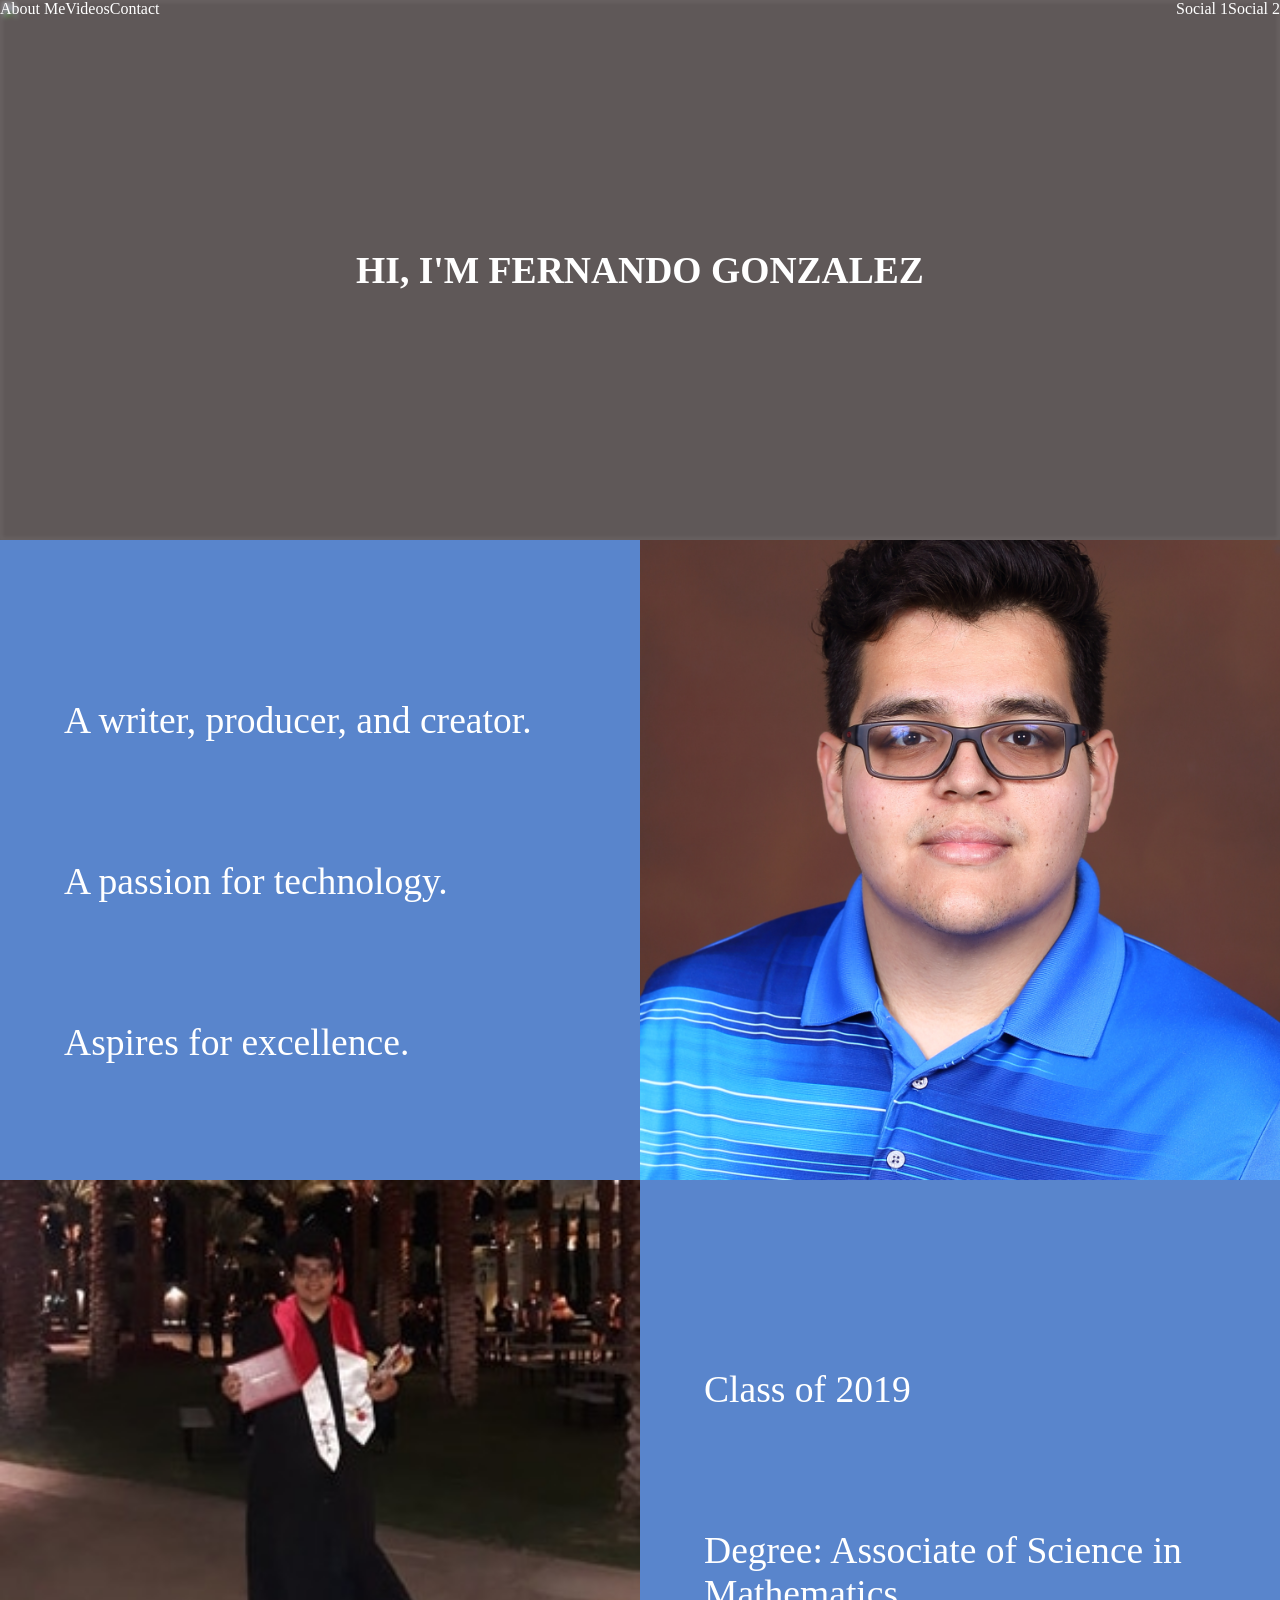
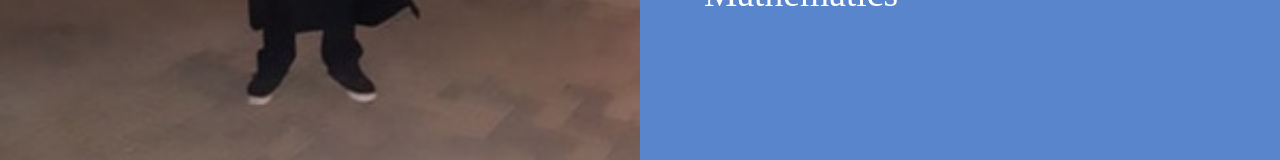
==== commit 977341e8: "New changes" ====
--- a/index.html
+++ b/index.html
@@ -49,7 +49,7 @@
     <div class="body__container">
         <div class="introduction__container__description">
             <p class="introduction__p">
-                A writer, producer, and creator. 
+                A writer, producer, and creator.
             </p>
 
             <p class="introduction__p">
@@ -67,7 +67,7 @@
         </div>
 
 
-<!----
+        <!----
         <h2 class="timeline__h2">
             TIMELINE
         </h2>
@@ -75,7 +75,7 @@
         <img class="graduation__image" src="graduation.jpeg">
         <div class="graduation__description">
             <p class="graduation__p">
-                Class of 2019   
+                Class of 2019
             </p>
 
             <p class="graduation__p">
@@ -85,7 +85,10 @@
 
     </div> <!-- end of body container -->
 
-    <div class="" </div> </body> <footer>
-        </footer>
+    <div class="">
+    </div>
+</body>
+<footer>
+</footer>
 
 </html>
--- a/Fernando.css
+++ b/Fernando.css
@@ -58,7 +58,7 @@
 }
 
 p{
-    font-size: calc(8px + 2vw);
+    font-size: calc(12px + 2vw);
     color: white;
     white-space: pre-line;
 }
@@ -74,11 +74,11 @@
 }
 .introduction__container__picture{
     width: 50vw;
+    height:
 }
 
 .introduction__image2{
     width: 50vw;
-    height: 100vh;
 }
 
 .timeline__h2{
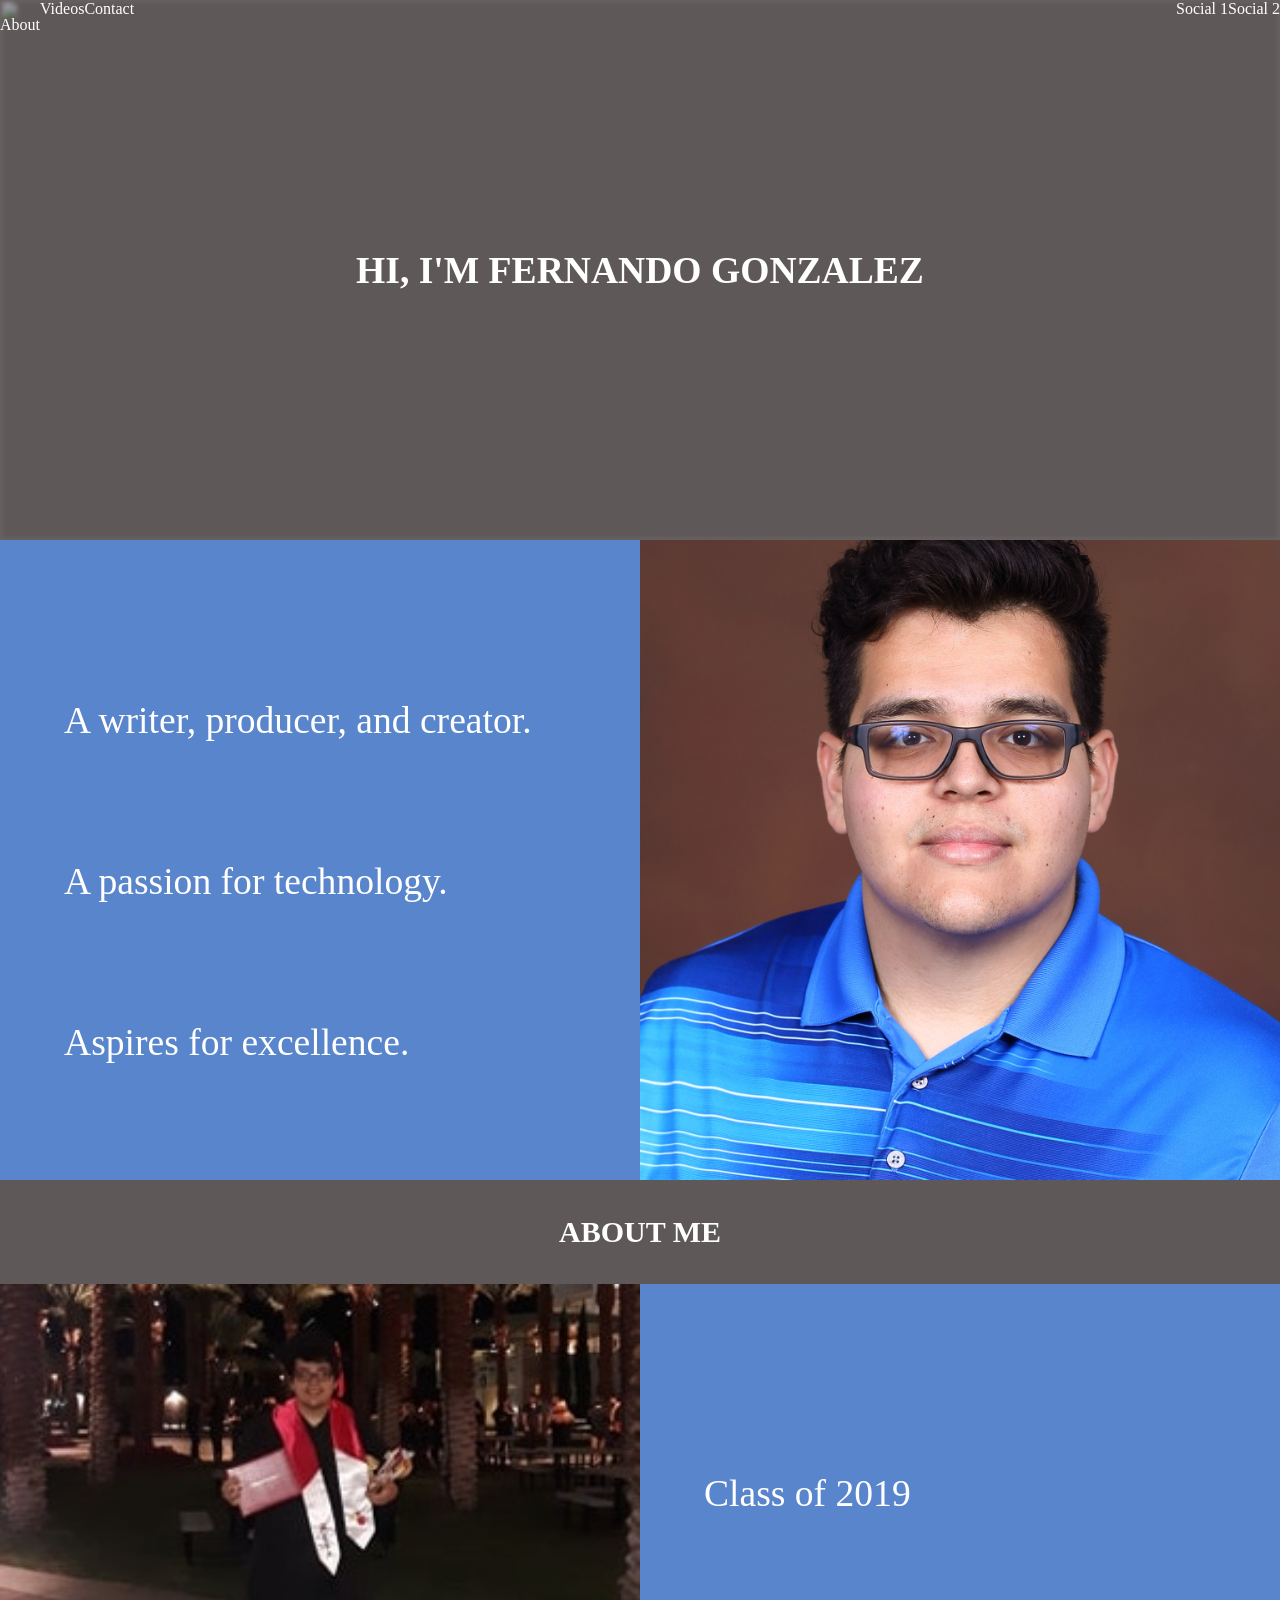
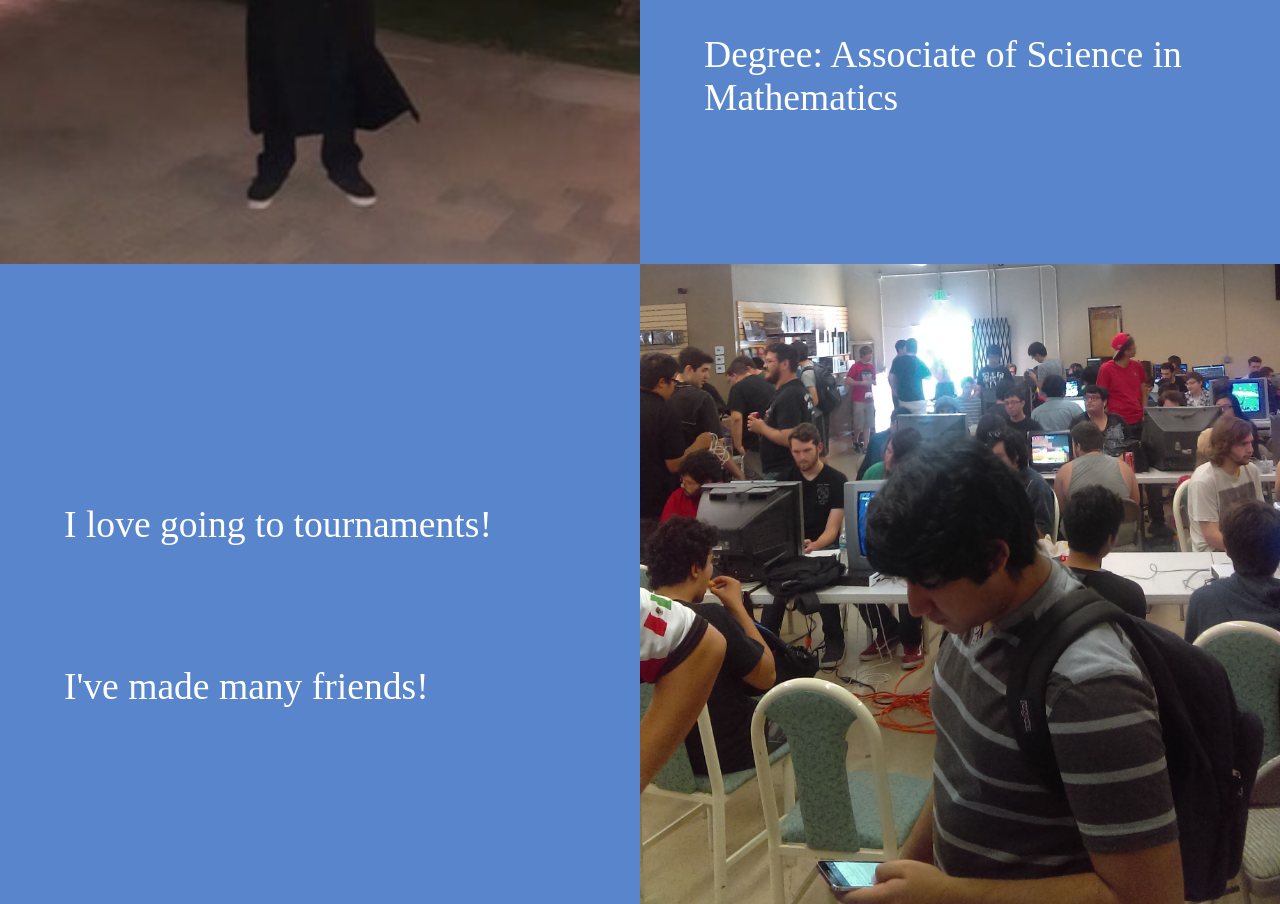
==== commit 140d5821: "New changes!!!" ====
--- a/index.html
+++ b/index.html
@@ -10,11 +10,13 @@
 
     <div class="header">
         <nav class="header__nav">
-
-            <div class="header__nav__box">
-                <a class="header__nav__box__a" href="#">About Me</a>
-            </div>
-
+            <a class="header__nav__a" href="#">
+                <div class="header__nav__a__div">
+                    <p class="header__p">
+                        About
+                    </p>
+                </div>
+            </a>
             <div class="header__nav__box">
                 <a class="header__nav__box__a" href="#">Videos</a>
             </div>
@@ -67,11 +69,11 @@
         </div>
 
 
-        <!----
+        
         <h2 class="timeline__h2">
-            TIMELINE
+            ABOUT ME
         </h2>
-    -->
+    
         <img class="graduation__image" src="graduation.jpeg">
         <div class="graduation__description">
             <p class="graduation__p">
@@ -81,6 +83,18 @@
             <p class="graduation__p">
                 Degree: Associate of Science in Mathematics
             </p>
+        </div>
+        <div class="smash__description">
+            <p class="smash__description__p">
+                I love going to tournaments!   
+            </p>
+
+            <p class="smash__description__p">
+                I've made many friends!
+            </p>
+        </div>
+        <div class="smash__container">
+            <img class="smash__image" src="smash.jpeg"/>
         </div>
 
     </div> <!-- end of body container -->
--- a/Fernando.css
+++ b/Fernando.css
@@ -28,7 +28,9 @@
     text-decoration: none;
     color: white;
 }
-
+.header__p{
+    font-size: cal(12px);
+}
 
 
 .introduction__image{
@@ -57,13 +59,13 @@
     align-content: center;
 }
 
-p{
+.body__container p, .smash__description p{
     font-size: calc(12px + 2vw);
-    color: white;
+    color: white;   
     white-space: pre-line;
 }
 
-.introduction__container__description, .graduation__description{
+.introduction__container__description, .graduation__description, .smash__description{
     display: grid;
     grid-template-columns: 80%;
     justify-content: center;
@@ -72,9 +74,12 @@
     width: 50vw;
     row-gap: auto;
 }
+.smash__image{
+    width: 50vw;
+    height: 50vw;
+}
 .introduction__container__picture{
     width: 50vw;
-    height:
 }
 
 .introduction__image2{
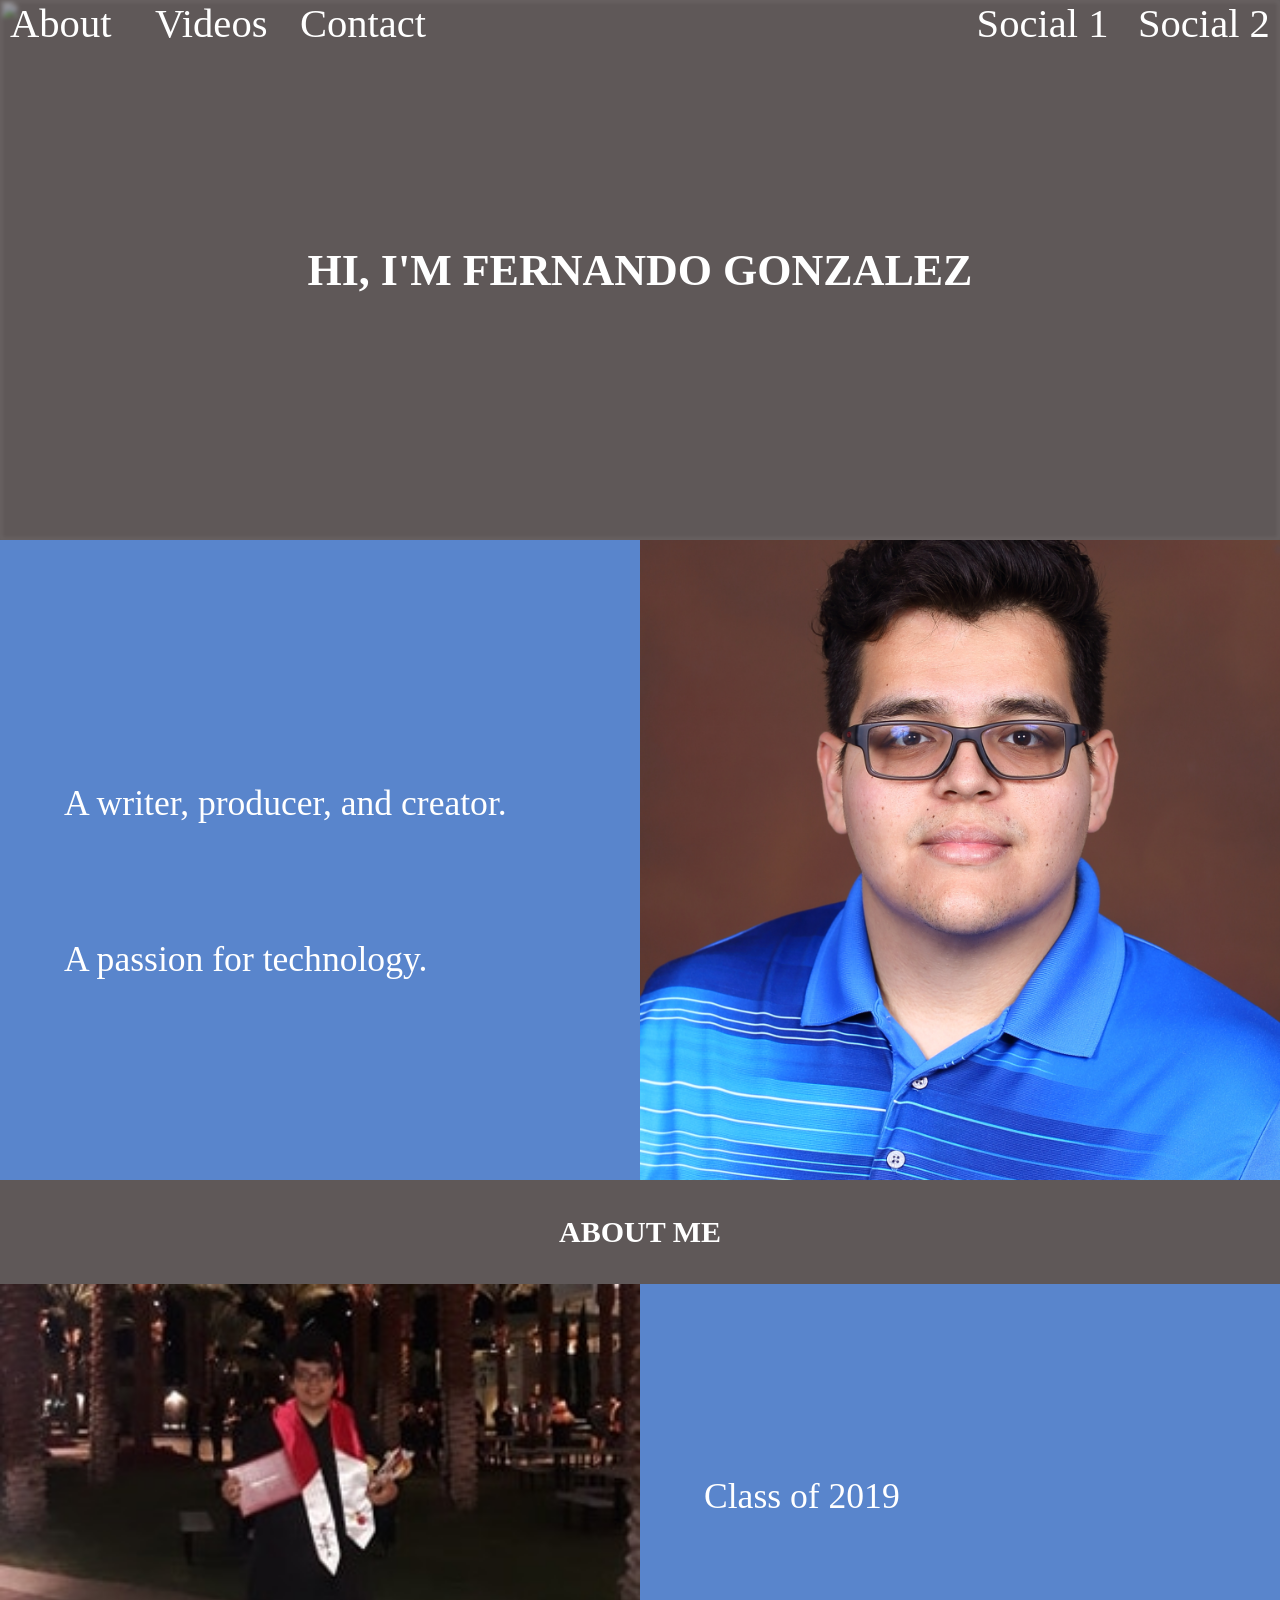
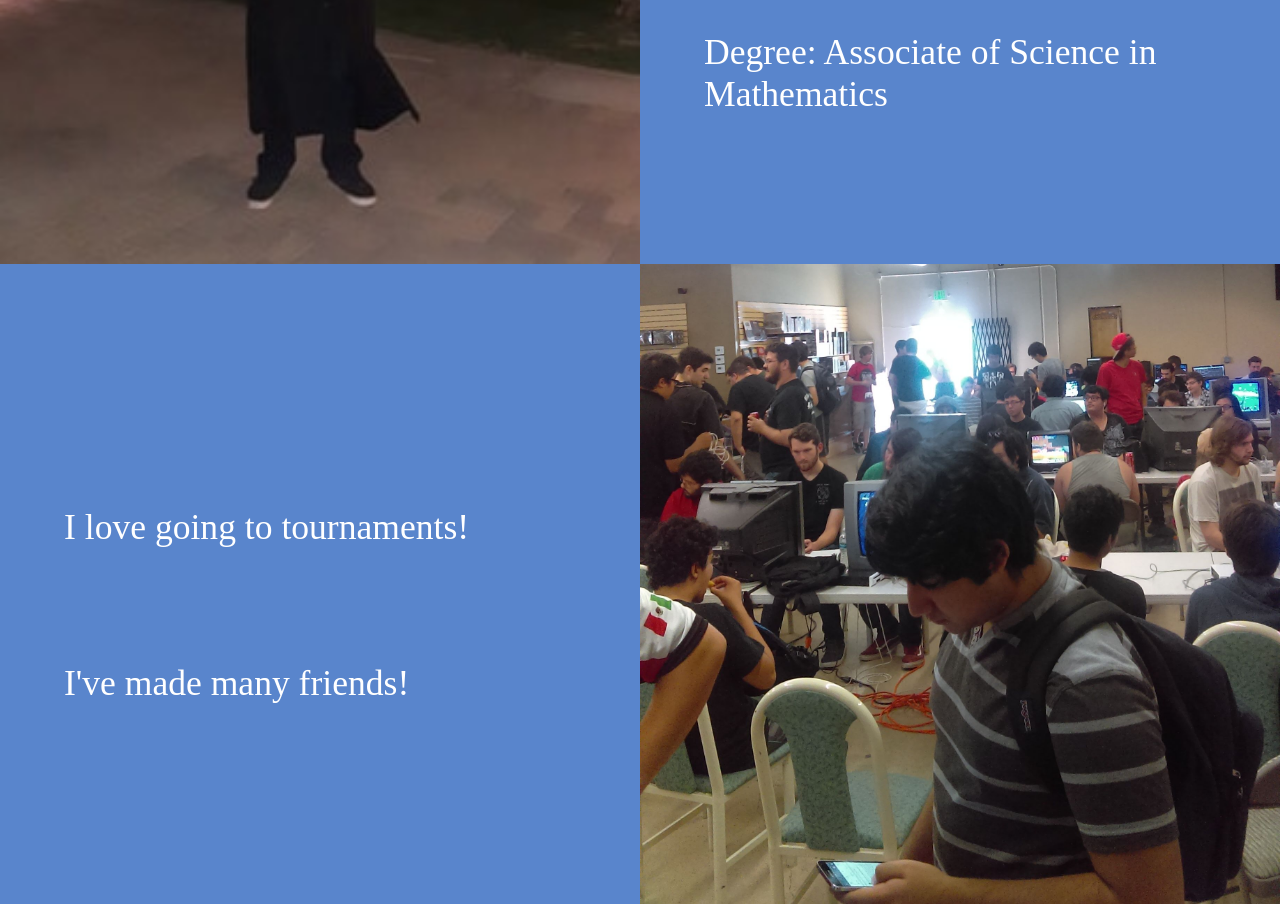
==== commit 63402fd0: "Edited before sleeping. Super good!" ====
--- a/index.html
+++ b/index.html
@@ -10,13 +10,11 @@
 
     <div class="header">
         <nav class="header__nav">
-            <a class="header__nav__a" href="#">
-                <div class="header__nav__a__div">
-                    <p class="header__p">
-                        About
-                    </p>
-                </div>
-            </a>
+            <div class="header__nav__div">
+                <a class="header__nav__div__a" href="#">
+                    About
+                </a>
+            </div>
             <div class="header__nav__box">
                 <a class="header__nav__box__a" href="#">Videos</a>
             </div>
@@ -28,12 +26,12 @@
         </nav>
 
         <div class="header__social">
-            <div class="header__social__div">
-                <a class="header__social__div__a" href="#">Social 1</a>
+            <div class="header__social__div social1">
+                <a class="header__social__div__a social1" href="#">Social 1</a>
             </div>
 
-            <div class="header__social__div">
-                <a class="header__social__div__a" href="#">Social 2</a>
+            <div class="header__social__div social2">
+                <a class="header__social__div__a social2" href="#">Social 2</a>
             </div>
         </div>
     </div>
@@ -58,10 +56,6 @@
                 A passion for technology.
             </p>
 
-            <p class="introduction__p">
-                Aspires for excellence.
-            </p>
-
         </div>
 
         <div class="introduction__container__picture">
@@ -69,11 +63,11 @@
         </div>
 
 
-        
+
         <h2 class="timeline__h2">
             ABOUT ME
         </h2>
-    
+
         <img class="graduation__image" src="graduation.jpeg">
         <div class="graduation__description">
             <p class="graduation__p">
@@ -86,7 +80,7 @@
         </div>
         <div class="smash__description">
             <p class="smash__description__p">
-                I love going to tournaments!   
+                I love going to tournaments!
             </p>
 
             <p class="smash__description__p">
@@ -94,7 +88,7 @@
             </p>
         </div>
         <div class="smash__container">
-            <img class="smash__image" src="smash.jpeg"/>
+            <img class="smash__image" src="smash.jpeg" />
         </div>
 
     </div> <!-- end of body container -->
--- a/Fernando.css
+++ b/Fernando.css
@@ -22,14 +22,31 @@
 }
 
 .header__nav, .header__social{
-    display: flex;
+    display: grid;
+    grid-template-rows: 100px;
+    column-gap: calc(0.5px + 1.5vw);
+    z-index: 100;
+    font-size: calc(15px + 2vw);
+    justify-content: space-between;
 }
+
+.header__nav{
+    grid-template-columns: repeat(3, 33%);
+    margin-left: 10px;
+}
+
+.header__social{
+    grid-template-columns: repeat(2, 50%);
+    margin-right: 20px;
+}
+
+
 a{
     text-decoration: none;
     color: white;
 }
-.header__p{
-    font-size: cal(12px);
+.header p{
+    font-size: calc(12px+2em);
 }
 
 
@@ -53,14 +70,14 @@
     height: 60vh;
     width: 100vw;
     color: white;
-    font-size: calc(12px + 2vw);
+    font-size: calc(12px + 2.5vw);
     display: grid;
     justify-content: center;
     align-content: center;
 }
 
 .body__container p, .smash__description p{
-    font-size: calc(12px + 2vw);
+    font-size: calc(10px + 2vw);
     color: white;   
     white-space: pre-line;
 }
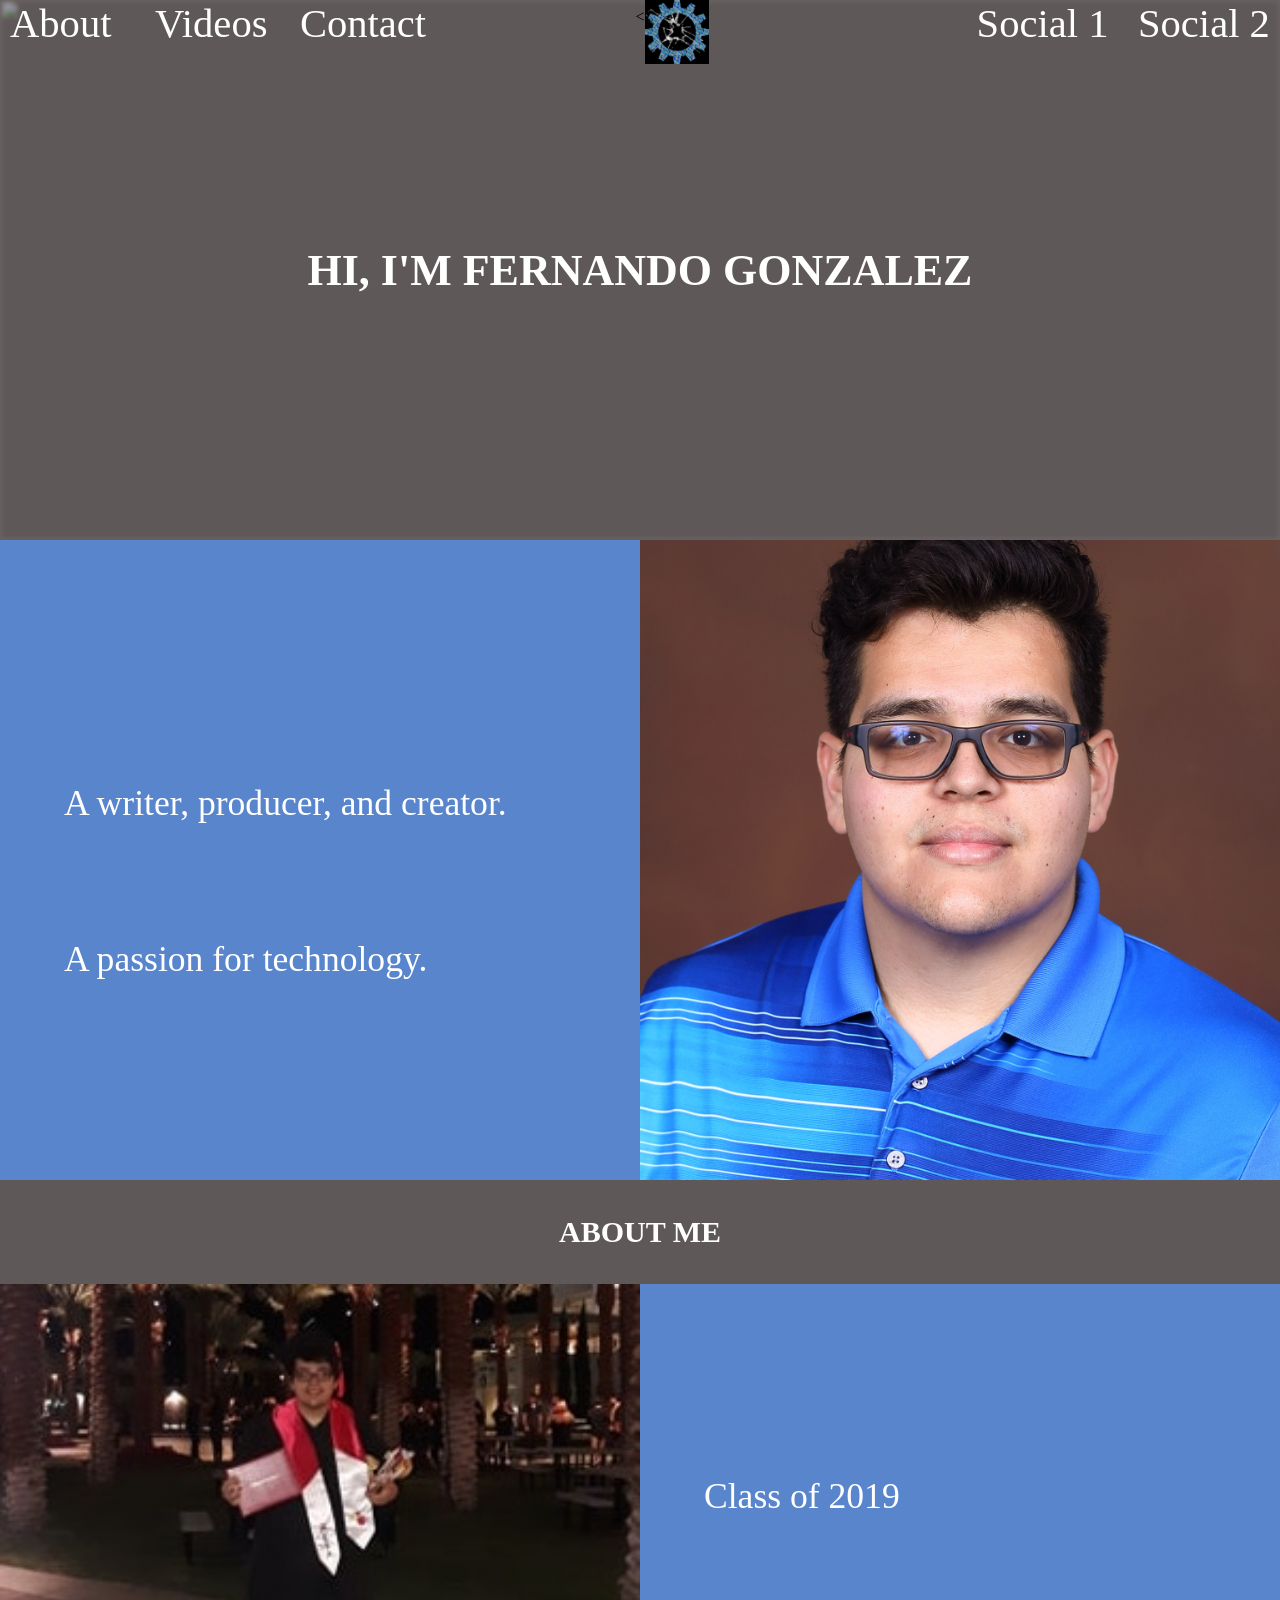
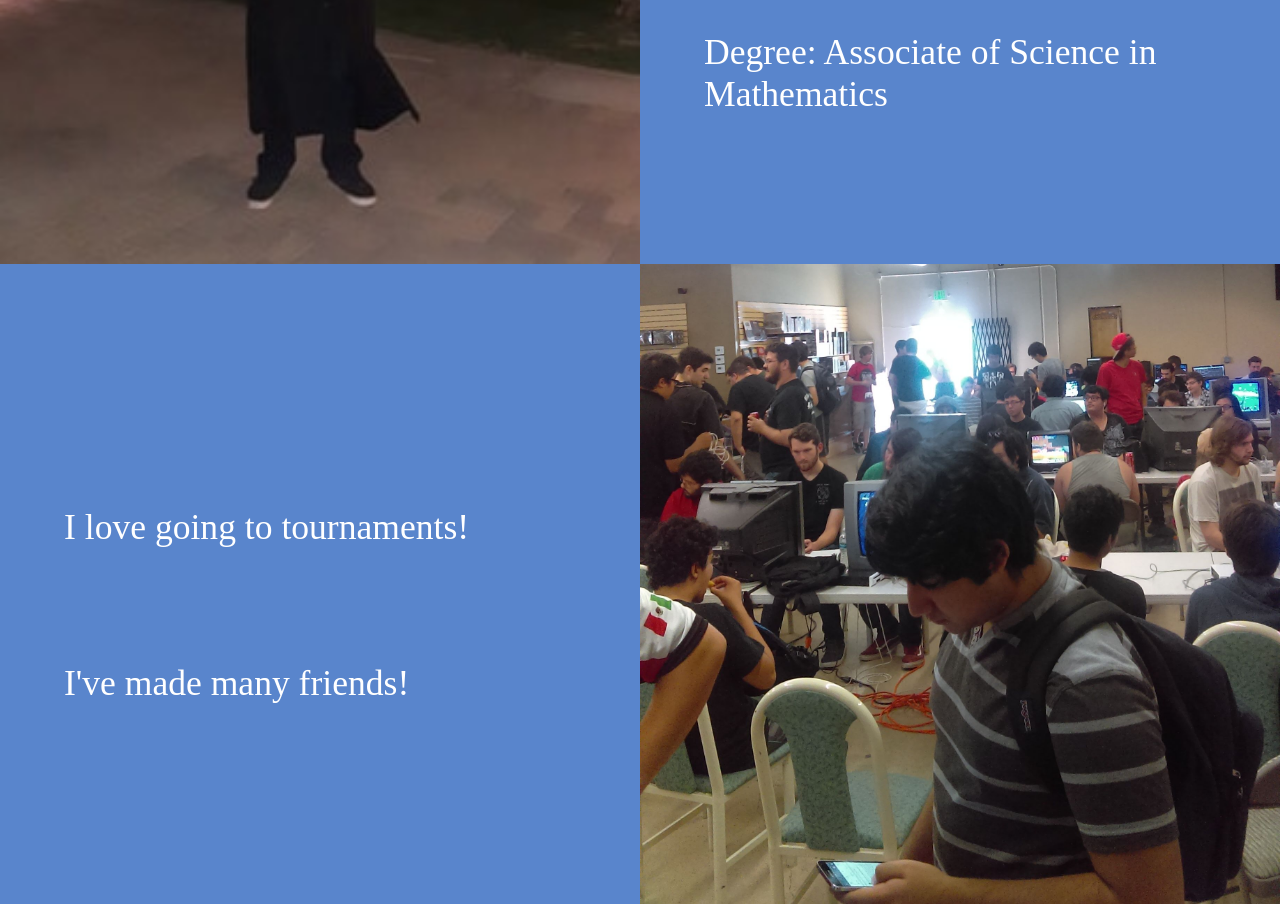
==== commit f8cee7a4: "Looking good!!!" ====
--- a/index.html
+++ b/index.html
@@ -7,7 +7,10 @@
 </head>
 
 <body>
-
+    <div class="icon__header"><
+        <img class="icon" src="icon.jpeg"/>
+    </div>
+    
     <div class="header">
         <nav class="header__nav">
             <div class="header__nav__div">
--- a/Fernando.css
+++ b/Fernando.css
@@ -2,7 +2,16 @@
     background-color: rgb(95, 88, 88);
     overflow-x: hidden;
 }
-
+.icon{
+    z-index: 250;
+    width: 5vw;
+    height: 5vw;
+    position: absolute;
+    top: 0px;
+}
+.icon__header{
+    text-align: center;
+}
 .body__container{
     position: absolute;
     display: grid;
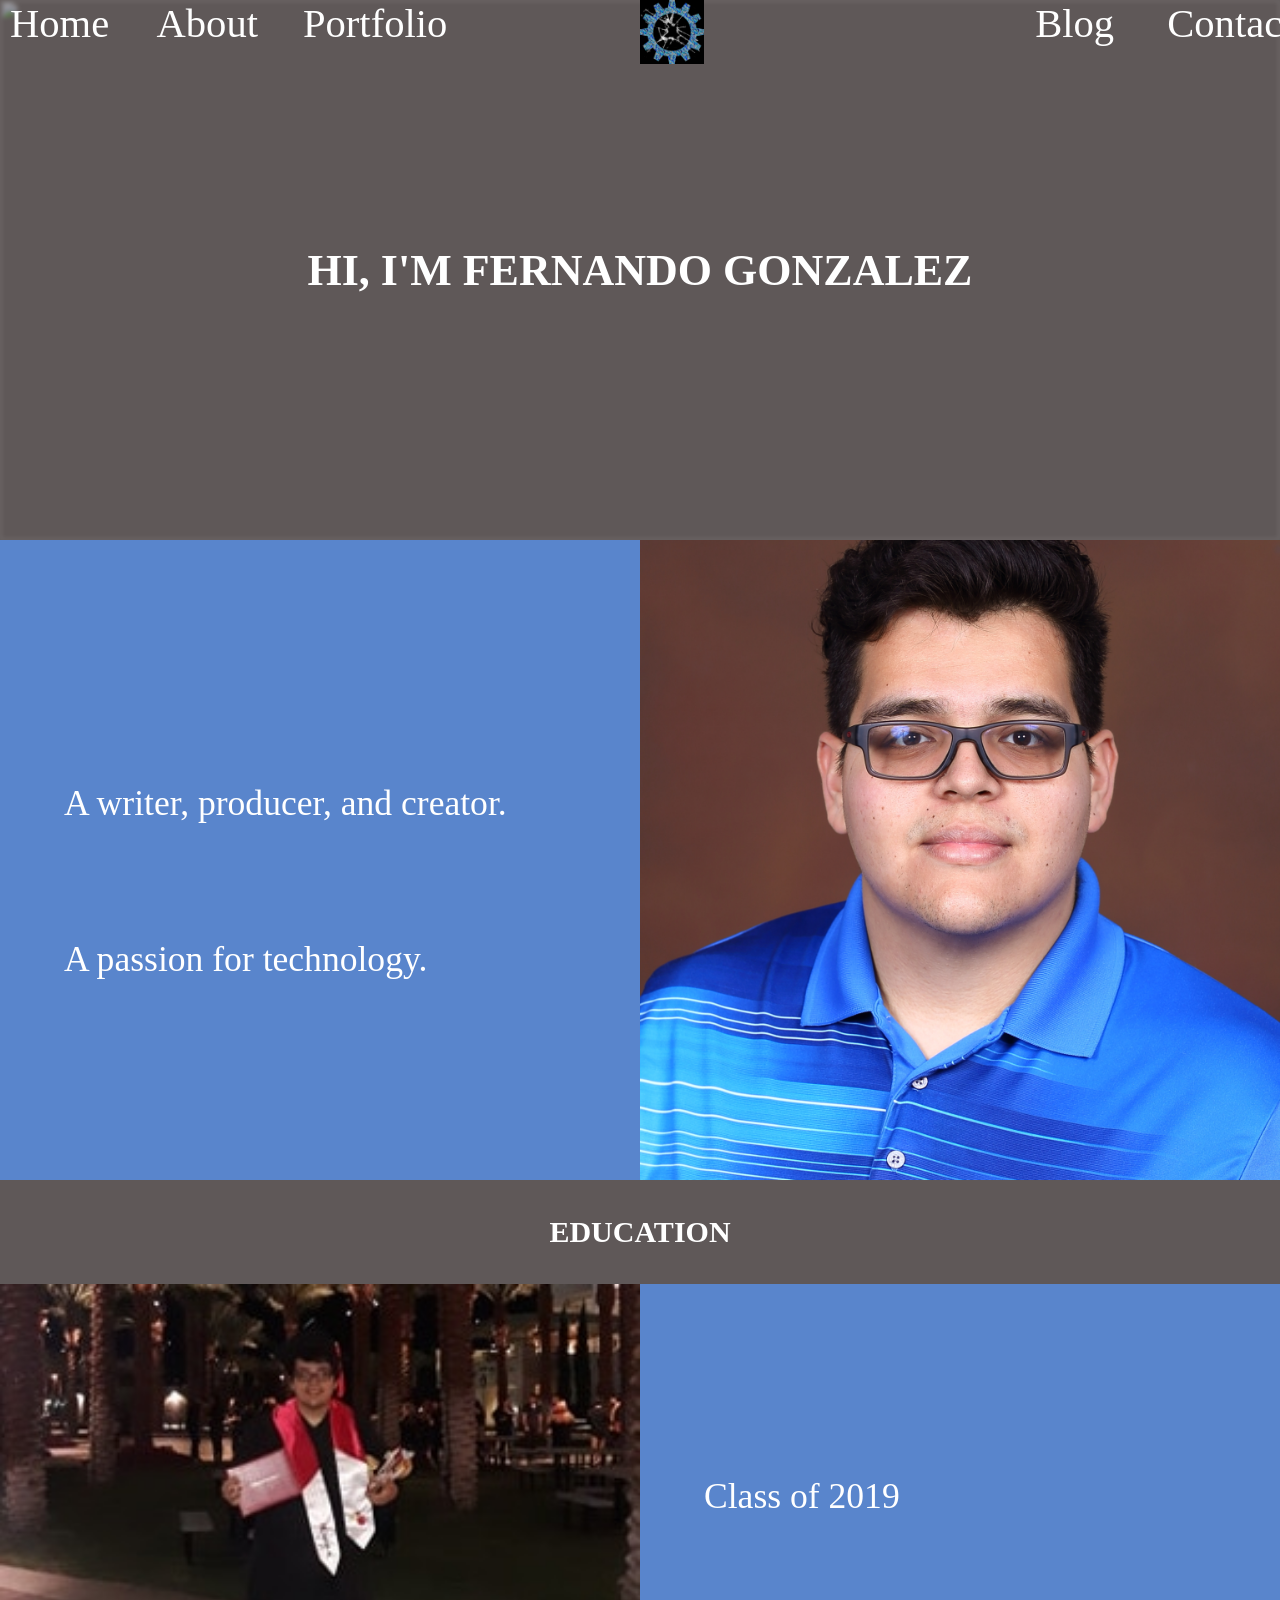
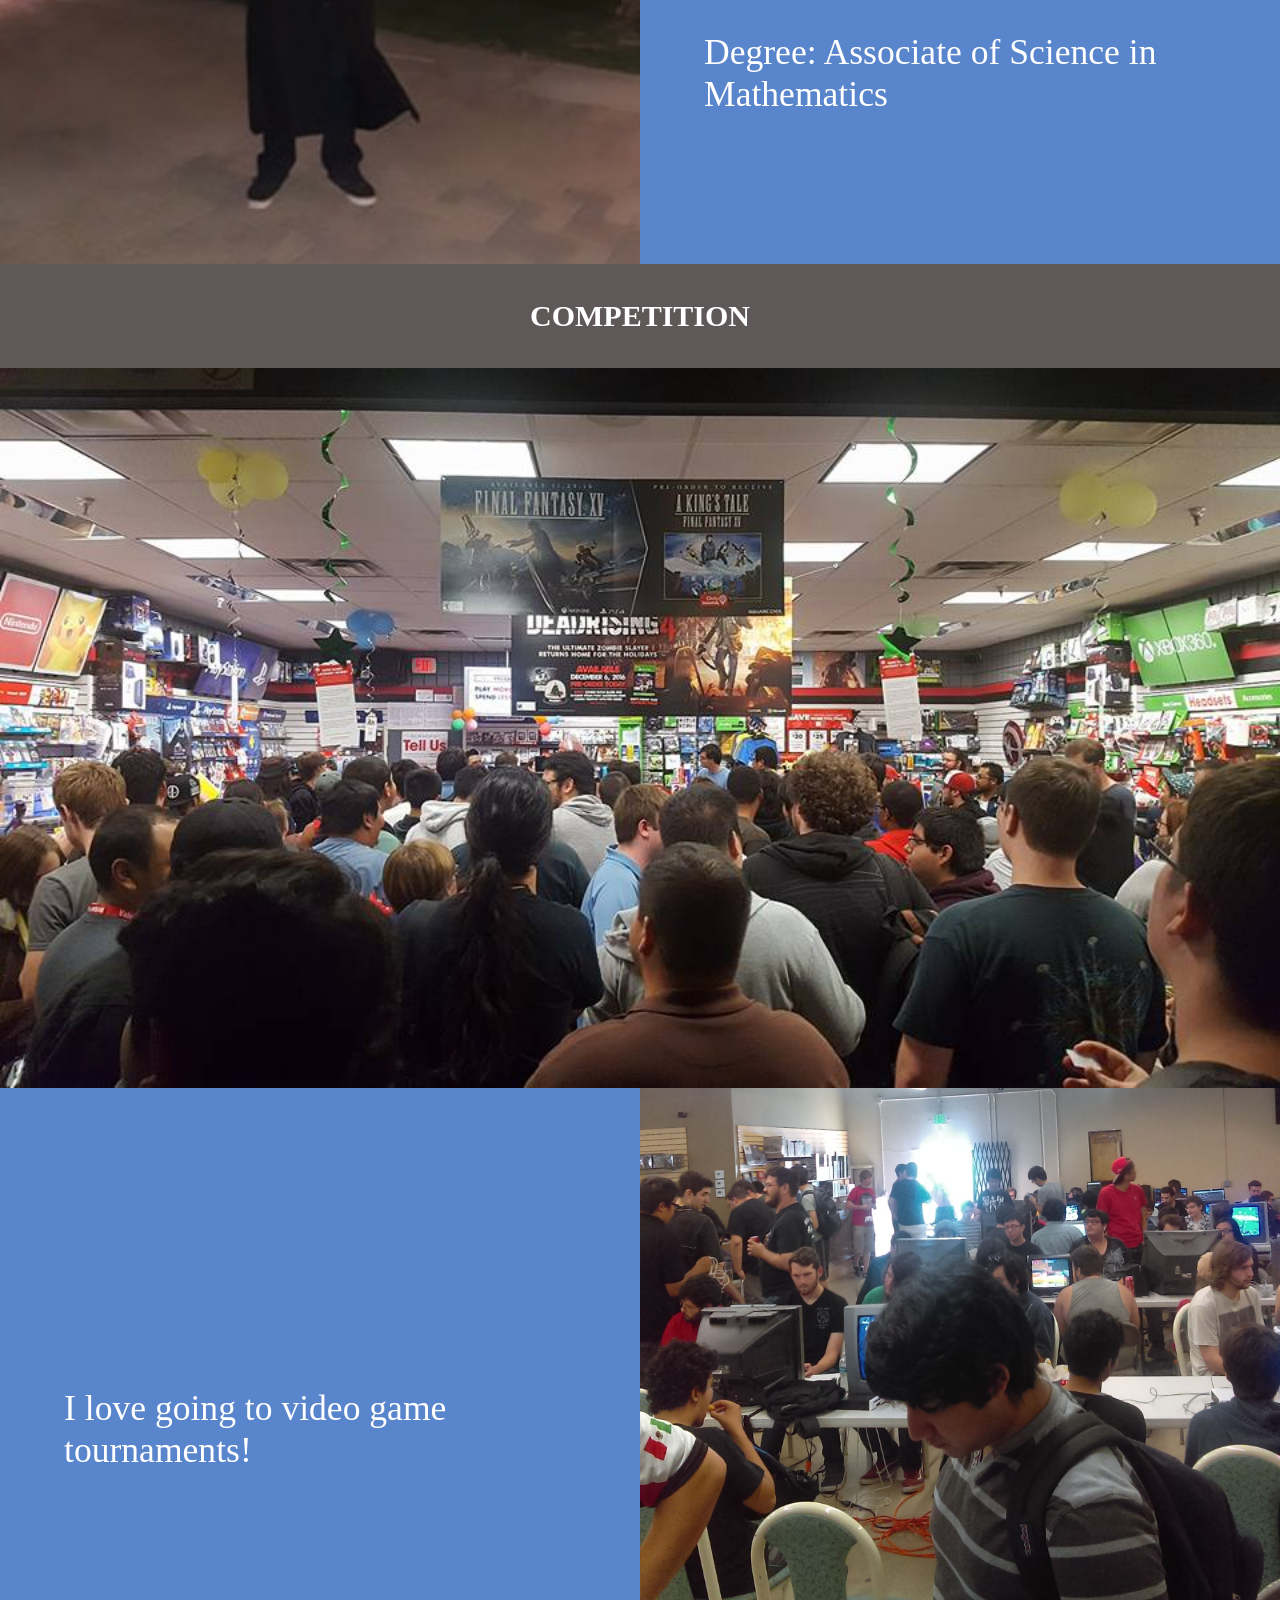
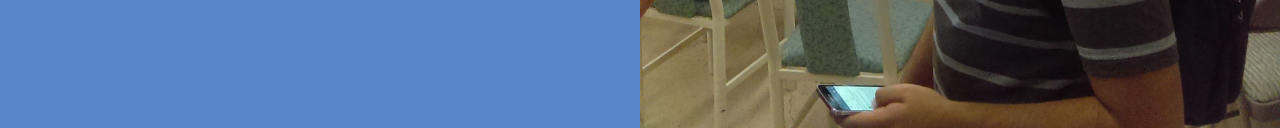
==== commit e3cce3cd: "New changes" ====
--- a/index.html
+++ b/index.html
@@ -7,34 +7,37 @@
 </head>
 
 <body>
-    <div class="icon__header"><
-        <img class="icon" src="icon.jpeg"/>
+    <div class="icon__header">
+        <img class="icon" src="icon.jpeg" />
     </div>
-    
-    <div class="header">
+
+    <div id="home" class="header">
         <nav class="header__nav">
             <div class="header__nav__div">
-                <a class="header__nav__div__a" href="#">
+                <a class="header__nav__div__a" href="#home">
+                    Home
+                </a>
+            </div>
+            <div class="header__nav__box">
+                <a class="header__nav__box__a" href="#about">
                     About
                 </a>
             </div>
-            <div class="header__nav__box">
-                <a class="header__nav__box__a" href="#">Videos</a>
-            </div>
 
             <div class="header__nav__box">
-                <a class="header__nav__box__a" href="#">Contact</a>
+                <a class="header__nav__box__a" href="#portfolio">
+                    Portfolio
+                </a>
             </div>
-
         </nav>
 
         <div class="header__social">
             <div class="header__social__div social1">
-                <a class="header__social__div__a social1" href="#">Social 1</a>
+                <a class="header__social__div__a social1" href="#">Blog</a>
             </div>
 
             <div class="header__social__div social2">
-                <a class="header__social__div__a social2" href="#">Social 2</a>
+                <a class="header__social__div__a social2" href="#">Contact</a>
             </div>
         </div>
     </div>
@@ -67,8 +70,8 @@
 
 
 
-        <h2 class="timeline__h2">
-            ABOUT ME
+        <h2 id="about" class="timeline__h2">
+            EDUCATION
         </h2>
 
         <img class="graduation__image" src="graduation.jpeg">
@@ -81,13 +84,18 @@
                 Degree: Associate of Science in Mathematics
             </p>
         </div>
+        <div class="competition">
+            <h2 class="competition__h2">
+                COMPETITION
+            </h2>
+        </div>
+        <div class="smash__banner">
+            <img class="smash__banner__image" src="smashbanner.jpeg"/>
+        </div>
+
         <div class="smash__description">
             <p class="smash__description__p">
-                I love going to tournaments!
-            </p>
-
-            <p class="smash__description__p">
-                I've made many friends!
+                I love going to video game tournaments!
             </p>
         </div>
         <div class="smash__container">
--- a/Fernando.css
+++ b/Fernando.css
@@ -112,7 +112,7 @@
     width: 50vw;
 }
 
-.timeline__h2{
+.timeline__h2, .competition__h2{
     font-size: 30px;
     grid-column: 1/3;
     text-align: center;
@@ -123,4 +123,18 @@
 
 .graduation__image, .graduation__description{
     width: 50vw;
+}
+
+.competition{
+    grid-column: 1/3;
+}
+
+
+
+.smash__banner{
+    grid-column: 1/3;
+}
+
+.smash__banner__image{
+    width: 100vw;
 }
